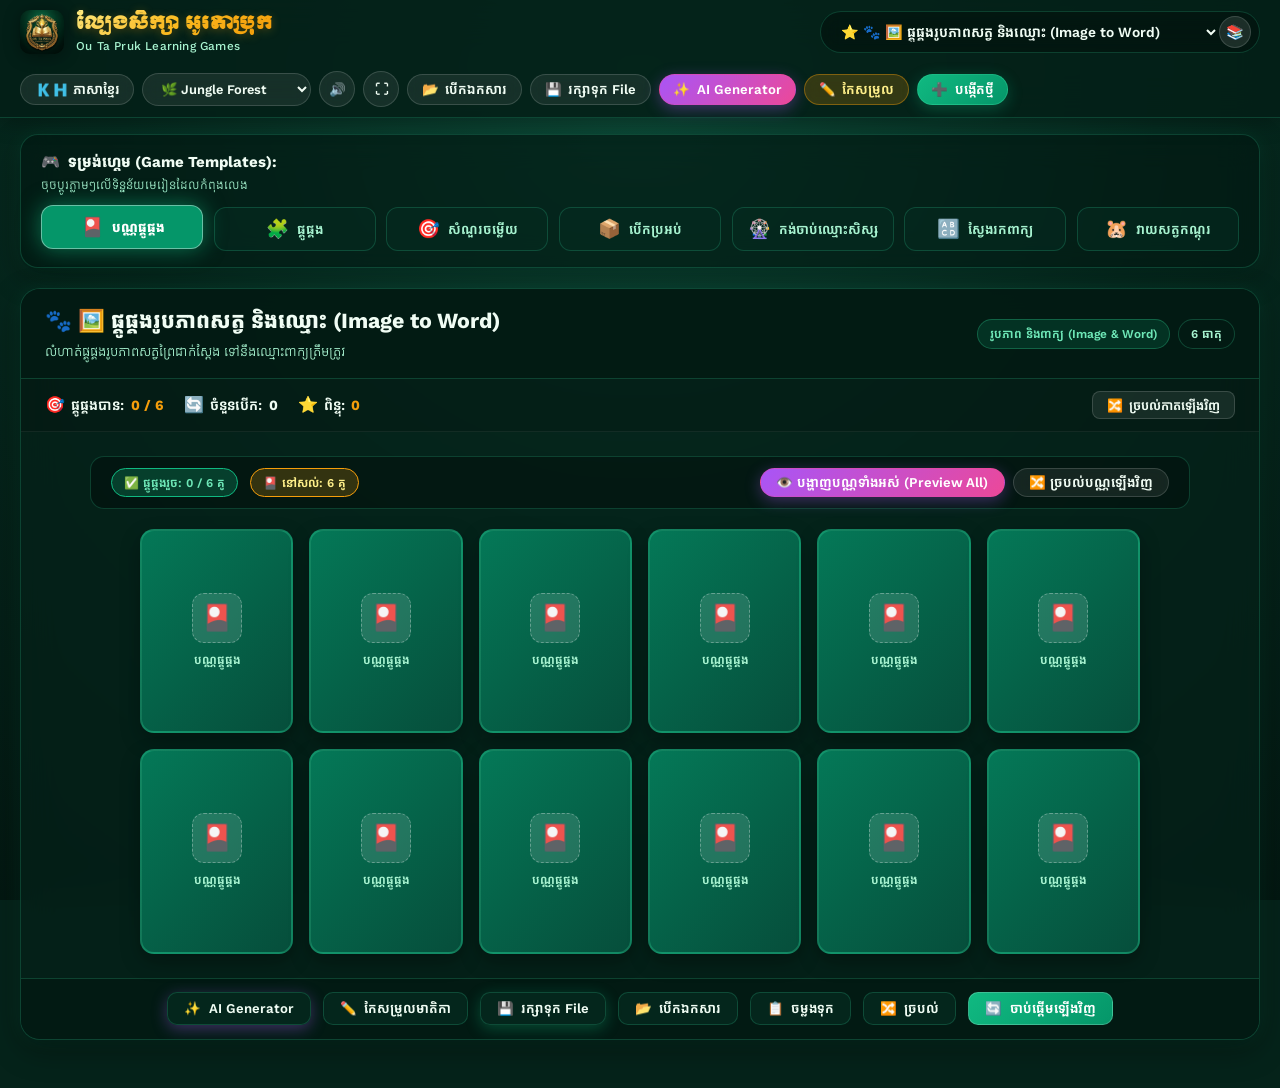
==== index.html @ 32906ecd "Add files via upload" ====
<!DOCTYPE html>
<html lang="km">
<head>
  <meta charset="UTF-8" />
  <meta name="viewport" content="width=device-width, initial-scale=1.0" />
  <meta name="description" content="ល្បែងសិក្សាអូរតាប្រុក (Ou Ta Pruk Educational Games) - កម្មវិធីល្បែងសិក្សាអន្តរកម្មតាមបែប Wordwall ទំនើប ជាមួយប្រព័ន្ធ AI បង្កើតសំណួរស្វ័យប្រវត្ត" />
  <meta name="keywords" content="Wordwall, Khmer educational games, ល្បែងសិក្សា, អូរតាប្រុក, AI Quiz, Matching Pairs, Word Search, Flashcards" />
  <meta name="author" content="Ou Ta Pruk Education" />
  <title>ល្បែងសិក្សាអូរតាប្រុក | Ou Ta Pruk Learning Games</title>

  <!-- Favicon & Brand Icon -->
  <link rel="icon" type="image/png" href="Logo 2.png" />

  <!-- Google Fonts: Kantumruy Pro, Moul, Plus Jakarta Sans -->
  <link rel="preconnect" href="https://fonts.googleapis.com" />
  <link rel="preconnect" href="https://fonts.gstatic.com" crossorigin />
  <link href="https://fonts.googleapis.com/css2?family=Kantumruy+Pro:ital,wght@0,300;0,400;0,500;0,600;0,700;1,400&family=Moul&family=Plus+Jakarta+Sans:ital,wght@0,400;0,500;0,600;0,700;0,800;1,400&display=swap" rel="stylesheet" />

  <!-- PDF.js CDN for client-side PDF document text & OCR rendering -->
  <script src="https://cdnjs.cloudflare.com/ajax/libs/pdf.js/3.11.174/pdf.min.js"></script>
  <script>
    if (window.pdfjsLib) {
      window.pdfjsLib.GlobalWorkerOptions.workerSrc = 'https://cdnjs.cloudflare.com/ajax/libs/pdf.js/3.11.174/pdf.worker.min.js';
    }
  </script>

  <!-- SheetJS (xlsx) CDN for Excel student roster import -->
  <script src="https://cdnjs.cloudflare.com/ajax/libs/xlsx/0.18.5/xlsx.full.min.js"></script>

  <!-- Core Stylesheets (Compatible with both root and /css folder) -->
  <link rel="stylesheet" href="bundle.css" />
  <link rel="stylesheet" href="themes.css" />
  <link rel="stylesheet" href="main.css" />
  <link rel="stylesheet" href="games.css" />
  <link rel="stylesheet" href="css/themes.css" />
  <link rel="stylesheet" href="css/main.css" />
  <link rel="stylesheet" href="css/games.css" />
</head>
<body data-theme="jungle">

  <!-- Fullscreen Particle Confetti Canvas -->
  <canvas id="confetti-canvas"></canvas>

  <div id="app-root">
    <!-- Top Sticky Navbar -->
    <header class="navbar">
      <div class="navbar-container">
        <!-- Brand Left -->
        <div class="navbar-brand" id="nav-brand-logo">
          <img src="Logo 2.png" alt="Ou Ta Pruk Logo" class="brand-logo" style="width: 44px; height: 44px; object-fit: cover; border-radius: 10px; flex-shrink: 0;" />
          <div class="brand-info">
            <h1 class="brand-title" data-i18n="brandTitle">ល្បែងសិក្សា អូរតាប្រុក</h1>
            <span class="brand-subtitle" data-i18n="brandSubtitle">Ou Ta Pruk Learning Games</span>
          </div>
        </div>

        <!-- Center: Activity Quick Dropdown -->
        <div class="navbar-center">
          <div class="activity-dropdown-wrap">
            <select id="activity-select" class="activity-select" title="Select Lesson"></select>
            <button id="btn-open-activity-manager" class="btn-open-manager" title="គ្រប់គ្រងមេរៀន (Activity Library)">📚</button>
          </div>
        </div>

        <!-- Right: Utility Controls & Actions -->
        <div class="navbar-controls">
          <!-- Language Toggle Button -->
          <button id="btn-toggle-lang" class="nav-btn">🇰🇭 ភាសាខ្មែរ</button>

          <!-- Theme Selector -->
          <select id="theme-select" class="theme-select">
            <option value="jungle">🌿 Jungle Forest</option>
            <option value="classic">🎨 Classic Colorful</option>
            <option value="cosmic">🌌 Cosmic Space</option>
            <option value="neon">⚡ Arcade Neon</option>
          </select>

          <!-- Sound & Fullscreen Buttons -->
          <button id="btn-toggle-sound" class="nav-btn nav-btn-icon" title="Sound Toggle">🔊</button>
          <button id="btn-toggle-fullscreen" class="nav-btn nav-btn-icon" title="Fullscreen">⛶</button>

          <!-- Primary CTA Buttons -->
          <input type="file" id="nav-file-import-json" accept=".json" style="display: none;" />
          <button id="btn-nav-import-file" class="nav-btn" title="បើកឯកសារមេរៀនពីកុំព្យូទ័រ">
            <span>📂</span> <span data-i18n="btnImportFile">បើកឯកសារ</span>
          </button>
          <button id="btn-nav-export-file" class="nav-btn" title="ទាញយកមេរៀននេះទុកក្នុងកុំព្យូទ័រ">
            <span>💾</span> <span data-i18n="btnSaveToPc">រក្សាទុក File</span>
          </button>
          <button id="btn-nav-ai-gen" class="nav-btn btn-ai">
            <span>✨</span> <span data-i18n="aiGenerator">AI Generator</span>
          </button>
          <button id="btn-nav-edit-act" class="nav-btn btn-edit">
            <span>✏️</span> <span data-i18n="editContent">កែសម្រួល</span>
          </button>
          <button id="btn-nav-create-act" class="nav-btn btn-create">
            <span>➕</span> <span data-i18n="createNew">បង្កើតថ្មី</span>
          </button>
        </div>
      </div>
    </header>

    <!-- Main Content Area -->
    <main class="main-content">
      <!-- 1. Game Templates Bar (Wordwall Switcher) -->
      <section class="template-bar-section">
        <div class="template-bar-header">
          <div class="template-bar-title">
            <span>🎮</span>
            <span data-i18n="templateBarTitle">ទម្រង់ហ្គេម (Game Templates):</span>
          </div>
          <div class="template-bar-subtitle" data-i18n="templateBarSubtitle">
            ចុចប្តូរភ្លាមៗលើទិន្នន័យមេរៀនដែលកំពុងលេង
          </div>
        </div>

        <div class="template-switcher-grid">
          <!-- 1. Matching Pairs -->
          <button class="template-card-btn active" data-template="pairs">
            <span class="template-icon">🎴</span>
            <div>
              <div data-i18n="tmplPairs">បណ្ណផ្គូផ្គង</div>
            </div>
          </button>

          <!-- 2. Match Up -->
          <button class="template-card-btn" data-template="match">
            <span class="template-icon">🧩</span>
            <div>
              <div data-i18n="tmplMatch">ផ្គូផ្គង</div>
            </div>
          </button>

          <!-- 3. Quiz Gameshow -->
          <button class="template-card-btn" data-template="quiz">
            <span class="template-icon">🎯</span>
            <div>
              <div data-i18n="tmplQuiz">សំណួរចម្លើយ</div>
            </div>
          </button>

          <!-- 4. Open The Box -->
          <button class="template-card-btn" data-template="box">
            <span class="template-icon">📦</span>
            <div>
              <div data-i18n="tmplBox">បើកប្រអប់</div>
            </div>
          </button>

          <!-- 5. Random Wheel -->
          <button class="template-card-btn" data-template="wheel">
            <span class="template-icon">🎡</span>
            <div>
              <div data-i18n="tmplWheel">កង់វិលសំណាង</div>
            </div>
          </button>

          <!-- 6. Word Search -->
          <button class="template-card-btn" data-template="wordsearch">
            <span class="template-icon">🔠</span>
            <div>
              <div data-i18n="tmplWordSearch">ស្វែងរកពាក្យ</div>
            </div>
          </button>

          <!-- 7. Whack-a-Mole -->
          <button class="template-card-btn" data-template="whack">
            <span class="template-icon">🐹</span>
            <div>
              <div data-i18n="tmplWhack">វាយសត្វកណ្តុរ</div>
            </div>
          </button>
        </div>
      </section>

      <!-- 2. Game Arena Container -->
      <section class="game-arena-wrapper">
        <!-- Arena Header (Title, Category, Item count) -->
        <div class="arena-header">
          <div class="arena-title-group">
            <div class="arena-activity-title" id="arena-act-title">
              🐯 🦊 សត្វព្រៃ និងលក្ខណៈសម្គាល់
            </div>
            <div class="arena-activity-desc" id="arena-act-desc">
              ស្វែងយល់ពីសត្វព្រៃ សំឡេង និងចំណុចសម្គាល់របស់ពួកវា
            </div>
          </div>
          <div class="arena-badges">
            <span class="arena-badge category" id="arena-cat-badge">វិទ្យាសាស្ត្រ និងធម្មជាតិ</span>
            <span class="arena-badge" id="arena-items-badge">8 ធាតុ</span>
          </div>
        </div>

        <!-- In-Game HUD (Stats & Live Counters) -->
        <div class="arena-hud">
          <div class="hud-stats-group">
            <div class="hud-stat-item">
              <span class="stat-icon">🎯</span>
              <span data-i18n="matchedPairs">ផ្គូផ្គងបាន:</span>
              <span class="hud-stat-value hud-stat-highlight" id="hud-stat-matched">0 / 8 គូ</span>
            </div>
            <div class="hud-stat-item">
              <span class="stat-icon">🔄</span>
              <span data-i18n="movesCount">ចំនួនបើក:</span>
              <span class="hud-stat-value" id="hud-stat-moves">0 ដង</span>
            </div>
            <div class="hud-stat-item">
              <span class="stat-icon">⭐</span>
              <span data-i18n="scoreCount">ពិន្ទុ:</span>
              <span class="hud-stat-value hud-stat-highlight" id="hud-stat-score">0</span>
            </div>
          </div>

          <div>
            <button class="btn-hud-action" id="btn-hud-reshuffle">
              <span>🔀</span> <span data-i18n="reshuffle">ច្របល់កាតឡើងវិញ</span>
            </button>
          </div>
        </div>

        <!-- Interactive Game Stage (Viewports mount dynamically) -->
        <div class="arena-stage" id="arena-stage-container">
          <!-- Game Engine Viewport Mounted Here -->
        </div>

        <!-- In-Game Action Bar (Bottom Toolbar) -->
        <div class="in-game-toolbar">
          <button class="toolbar-btn btn-ai" id="tb-btn-ai">
            <span>✨</span> <span data-i18n="tbAiGen">AI Generator</span>
          </button>
          <button class="toolbar-btn" id="tb-btn-edit">
            <span>✏️</span> <span data-i18n="tbEdit">កែសម្រួលមាតិកា</span>
          </button>
          <button class="toolbar-btn btn-create" id="tb-btn-export-file">
            <span>💾</span> <span data-i18n="btnSaveToPc">ទាញយកឯកសារ (Save File)</span>
          </button>
          <button class="toolbar-btn" id="tb-btn-import-file">
            <span>📂</span> <span data-i18n="btnImportFile">បើកឯកសារ (Open File)</span>
          </button>
          <button class="toolbar-btn" id="tb-btn-duplicate">
            <span>📋</span> <span data-i18n="tbDuplicate">ចម្លងទុក</span>
          </button>
          <button class="toolbar-btn btn-danger" id="tb-btn-delete" style="display: none;">
            <span>🗑️</span> <span data-i18n="tbDelete">លុបល្បែង</span>
          </button>
          <button class="toolbar-btn" id="tb-btn-shuffle">
            <span>🔀</span> <span data-i18n="tbShuffle">ច្របល់</span>
          </button>
          <button class="toolbar-btn btn-primary" id="tb-btn-restart">
            <span>🔄</span> <span data-i18n="tbRestart">ចាប់ផ្តើមឡើងវិញ</span>
          </button>
        </div>
      </section>
    </main>
  </div>

  <!-- Main ES6 Module Entry Point -->
  <script type="module" src="js/app.js?v=1400"></script>
</body>
</html>
---- bundle.css ----
/* --- themes.css --- */
/* ==========================================================================
   Theme Definitions & Color Palettes for Ou Ta Pruk Educational Games
   4 Themes: Jungle Forest, Classic Colorful, Cosmic Space, Arcade Neon
   ========================================================================== */

:root,
body[data-theme="jungle"] {
  --bg-gradient: radial-gradient(circle at 50% 10%, #0d4a38 0%, #062b20 50%, #031711 100%);
  --bg-color: #05231a;
  --panel-bg: rgba(6, 43, 32, 0.72);
  --panel-bg-hover: rgba(13, 74, 56, 0.85);
  --panel-border: rgba(52, 211, 153, 0.22);
  --panel-border-glow: rgba(52, 211, 153, 0.45);
  --panel-shadow: 0 10px 30px rgba(0, 0, 0, 0.35), 0 0 20px rgba(16, 185, 129, 0.12);
  
  --navbar-bg: rgba(4, 31, 23, 0.88);
  --navbar-border: rgba(52, 211, 153, 0.2);
  
  --template-bar-bg: rgba(3, 23, 17, 0.65);
  --template-btn-bg: rgba(6, 43, 32, 0.6);
  --template-btn-active: #059669;
  --template-btn-active-glow: 0 0 22px rgba(16, 185, 129, 0.55);
  
  --arena-bg: rgba(4, 33, 24, 0.75);
  --arena-border: rgba(52, 211, 153, 0.2);
  --arena-header-bg: rgba(3, 25, 18, 0.85);
  
  --card-bg: rgba(16, 61, 48, 0.8);
  --card-border: rgba(52, 211, 153, 0.3);
  --card-hover: rgba(22, 85, 67, 0.95);
  --card-back-bg: linear-gradient(135deg, #047857 0%, #064e3b 100%);
  --card-matched: #10b981;
  
  --accent-primary: #10b981;
  --accent-primary-hover: #059669;
  --accent-secondary: #f59e0b;
  --accent-secondary-hover: #d97706;
  --accent-purple: #8b5cf6;
  --accent-danger: #ef4444;
  --accent-danger-glow: 0 0 16px rgba(239, 68, 68, 0.6);
  --accent-cyan: #06b6d4;
  
  --text-main: #f0fdf4;
  --text-muted: #a7f3d0;
  --text-dim: #6ee7b7;
  --text-inverse: #022c22;
  
  --hud-badge-bg: rgba(3, 27, 20, 0.8);
  --hud-badge-border: rgba(52, 211, 153, 0.25);
  
  --theme-icon: '🌿';
}

body[data-theme="classic"] {
  --bg-gradient: radial-gradient(circle at 50% 10%, #1e1b4b 0%, #0f172a 50%, #020617 100%);
  --bg-color: #0b1120;
  --panel-bg: rgba(30, 41, 59, 0.72);
  --panel-bg-hover: rgba(51, 65, 85, 0.85);
  --panel-border: rgba(99, 102, 241, 0.25);
  --panel-border-glow: rgba(99, 102, 241, 0.5);
  --panel-shadow: 0 10px 30px rgba(0, 0, 0, 0.4), 0 0 20px rgba(99, 102, 241, 0.15);
  
  --navbar-bg: rgba(15, 23, 42, 0.88);
  --navbar-border: rgba(99, 102, 241, 0.22);
  
  --template-bar-bg: rgba(15, 23, 42, 0.65);
  --template-btn-bg: rgba(30, 41, 59, 0.6);
  --template-btn-active: #4f46e5;
  --template-btn-active-glow: 0 0 22px rgba(99, 102, 241, 0.55);
  
  --arena-bg: rgba(15, 23, 42, 0.75);
  --arena-border: rgba(99, 102, 241, 0.22);
  --arena-header-bg: rgba(15, 23, 42, 0.88);
  
  --card-bg: rgba(30, 41, 59, 0.8);
  --card-border: rgba(99, 102, 241, 0.35);
  --card-hover: rgba(51, 65, 85, 0.95);
  --card-back-bg: linear-gradient(135deg, #4338ca 0%, #312e81 100%);
  --card-matched: #38bdf8;
  
  --accent-primary: #6366f1;
  --accent-primary-hover: #4f46e5;
  --accent-secondary: #f59e0b;
  --accent-secondary-hover: #d97706;
  --accent-purple: #a855f7;
  --accent-danger: #ef4444;
  --accent-danger-glow: 0 0 16px rgba(239, 68, 68, 0.6);
  --accent-cyan: #38bdf8;
  
  --text-main: #f8fafc;
  --text-muted: #cbd5e1;
  --text-dim: #94a3b8;
  --text-inverse: #0f172a;
  
  --hud-badge-bg: rgba(15, 23, 42, 0.85);
  --hud-badge-border: rgba(99, 102, 241, 0.3);
  
  --theme-icon: '🎨';
}

body[data-theme="cosmic"] {
  --bg-gradient: radial-gradient(circle at 50% 10%, #2e1065 0%, #0f0728 50%, #030014 100%);
  --bg-color: #070216;
  --panel-bg: rgba(36, 17, 72, 0.72);
  --panel-bg-hover: rgba(59, 27, 116, 0.85);
  --panel-border: rgba(192, 132, 252, 0.25);
  --panel-border-glow: rgba(216, 70, 239, 0.5);
  --panel-shadow: 0 10px 30px rgba(0, 0, 0, 0.5), 0 0 24px rgba(216, 70, 239, 0.2);
  
  --navbar-bg: rgba(15, 7, 36, 0.88);
  --navbar-border: rgba(192, 132, 252, 0.22);
  
  --template-bar-bg: rgba(15, 7, 36, 0.65);
  --template-btn-bg: rgba(36, 17, 72, 0.6);
  --template-btn-active: #9333ea;
  --template-btn-active-glow: 0 0 22px rgba(168, 85, 247, 0.6);
  
  --arena-bg: rgba(18, 9, 44, 0.75);
  --arena-border: rgba(192, 132, 252, 0.22);
  --arena-header-bg: rgba(15, 7, 36, 0.88);
  
  --card-bg: rgba(43, 19, 86, 0.8);
  --card-border: rgba(192, 132, 252, 0.35);
  --card-hover: rgba(69, 31, 138, 0.95);
  --card-back-bg: linear-gradient(135deg, #7c3aed 0%, #4c1d95 100%);
  --card-matched: #d946ef;
  
  --accent-primary: #a855f7;
  --accent-primary-hover: #9333ea;
  --accent-secondary: #f43f5e;
  --accent-secondary-hover: #e11d48;
  --accent-purple: #c084fc;
  --accent-danger: #f43f5e;
  --accent-danger-glow: 0 0 16px rgba(244, 63, 94, 0.6);
  --accent-cyan: #38bdf8;
  
  --text-main: #faf5ff;
  --text-muted: #e9d5ff;
  --text-dim: #c084fc;
  --text-inverse: #190638;
  
  --hud-badge-bg: rgba(15, 7, 36, 0.85);
  --hud-badge-border: rgba(192, 132, 252, 0.3);
  
  --theme-icon: '🌌';
}

body[data-theme="neon"] {
  --bg-gradient: radial-gradient(circle at 50% 10%, #180828 0%, #0a0414 50%, #030008 100%);
  --bg-color: #08080f;
  --panel-bg: rgba(20, 15, 35, 0.8);
  --panel-bg-hover: rgba(32, 24, 55, 0.9);
  --panel-border: rgba(244, 63, 94, 0.35);
  --panel-border-glow: rgba(6, 182, 212, 0.6);
  --panel-shadow: 0 10px 30px rgba(0, 0, 0, 0.6), 0 0 25px rgba(244, 63, 94, 0.25);
  
  --navbar-bg: rgba(10, 8, 20, 0.92);
  --navbar-border: rgba(6, 182, 212, 0.35);
  
  --template-bar-bg: rgba(10, 8, 20, 0.7);
  --template-btn-bg: rgba(20, 15, 35, 0.7);
  --template-btn-active: #06b6d4;
  --template-btn-active-glow: 0 0 22px rgba(6, 182, 212, 0.7);
  
  --arena-bg: rgba(12, 9, 25, 0.8);
  --arena-border: rgba(244, 63, 94, 0.3);
  --arena-header-bg: rgba(10, 8, 20, 0.92);
  
  --card-bg: rgba(25, 18, 45, 0.85);
  --card-border: rgba(6, 182, 212, 0.4);
  --card-hover: rgba(40, 30, 70, 0.95);
  --card-back-bg: linear-gradient(135deg, #0891b2 0%, #4f46e5 100%);
  --card-matched: #f43f5e;
  
  --accent-primary: #06b6d4;
  --accent-primary-hover: #0891b2;
  --accent-secondary: #f43f5e;
  --accent-secondary-hover: #e11d48;
  --accent-purple: #a855f7;
  --accent-danger: #f43f5e;
  --accent-danger-glow: 0 0 18px rgba(244, 63, 94, 0.8);
  --accent-cyan: #06b6d4;
  
  --text-main: #ffffff;
  --text-muted: #a5f3fc;
  --text-dim: #67e8f9;
  --text-inverse: #08080f;
  
  --hud-badge-bg: rgba(10, 8, 20, 0.9);
  --hud-badge-border: rgba(6, 182, 212, 0.4);
  
  --theme-icon: '⚡';
}


/* --- main.css --- */
/* ==========================================================================
   Main Stylesheet - Ou Ta Pruk Educational Games (ល្បែងសិក្សាអូរតាប្រុក)
   Modern Glassmorphism Design System, Typography, Layout, Modals & Components
   ========================================================================== */

@import url('https://fonts.googleapis.com/css2?family=Kantumruy+Pro:ital,wght@0,300;0,400;0,500;0,600;0,700;1,400&family=Moul&family=Plus+Jakarta+Sans:ital,wght@0,400;0,500;0,600;0,700;0,800;1,400&display=swap');

/* --- Base & Reset --- */
*, *::before, *::after {
  box-sizing: border-box;
  margin: 0;
  padding: 0;
}

html {
  font-size: 16px;
  scroll-behavior: smooth;
  height: 100%;
}

body {
  min-height: 100vh;
  font-family: 'Kantumruy Pro', 'Plus Jakarta Sans', -apple-system, BlinkMacSystemFont, 'Segoe UI', Roboto, sans-serif;
  background: var(--bg-gradient);
  background-color: var(--bg-color);
  background-attachment: fixed;
  color: var(--text-main);
  line-height: 1.5;
  overflow-x: hidden;
  display: flex;
  flex-direction: column;
  transition: background 0.4s ease, color 0.3s ease;
}

/* --- Scrollbar Customization --- */
::-webkit-scrollbar {
  width: 8px;
  height: 8px;
}
::-webkit-scrollbar-track {
  background: rgba(0, 0, 0, 0.2);
}
::-webkit-scrollbar-thumb {
  background: rgba(255, 255, 255, 0.25);
  border-radius: 4px;
}
::-webkit-scrollbar-thumb:hover {
  background: rgba(255, 255, 255, 0.4);
}

/* --- App Container Layout --- */
#app-root {
  display: flex;
  flex-direction: column;
  min-height: 100vh;
  width: 100%;
}

.main-content {
  flex: 1;
  max-width: 1440px;
  width: 100%;
  margin: 0 auto;
  padding: 1rem 1.25rem 3rem 1.25rem;
  display: flex;
  flex-direction: column;
  gap: 1.25rem;
}

/* --- Top Navbar --- */
.navbar {
  position: sticky;
  top: 0;
  z-index: 100;
  backdrop-filter: blur(20px);
  -webkit-backdrop-filter: blur(20px);
  background: var(--navbar-bg);
  border-bottom: 1px solid var(--navbar-border);
  box-shadow: 0 4px 20px rgba(0, 0, 0, 0.3);
  padding: 0.6rem 1.25rem;
  transition: background 0.3s ease, border-color 0.3s ease;
}

.navbar-container {
  max-width: 1440px;
  margin: 0 auto;
  display: flex;
  align-items: center;
  justify-content: space-between;
  gap: 1rem;
  flex-wrap: wrap;
}

/* Brand Section */
.navbar-brand {
  display: flex;
  align-items: center;
  gap: 0.75rem;
  text-decoration: none;
  color: var(--text-main);
  cursor: pointer;
  user-select: none;
}

.brand-logo {
  width: 44px;
  height: 44px;
  object-fit: contain;
  filter: drop-shadow(0 2px 8px rgba(0, 0, 0, 0.4));
  transition: transform 0.3s ease;
}

.navbar-brand:hover .brand-logo {
  transform: scale(1.06) rotate(-3deg);
}

.brand-info {
  display: flex;
  flex-direction: column;
}

.brand-title {
  font-family: 'Moul', 'Kantumruy Pro', cursive;
  font-size: 1.15rem;
  font-weight: 700;
  letter-spacing: 0.5px;
  background: linear-gradient(135deg, #fef08a 0%, #fbbf24 50%, #f59e0b 100%);
  -webkit-background-clip: text;
  -webkit-text-fill-color: transparent;
  text-shadow: 0 2px 10px rgba(245, 158, 11, 0.3);
}

.brand-subtitle {
  font-size: 0.75rem;
  color: var(--text-muted);
  font-weight: 500;
  letter-spacing: 0.2px;
}

/* Navbar Center / Activity Quick Selector */
.navbar-center {
  display: flex;
  align-items: center;
  gap: 0.5rem;
  flex: 1;
  max-width: 440px;
  min-width: 260px;
}

.activity-dropdown-wrap {
  display: flex;
  align-items: center;
  flex: 1;
  background: rgba(0, 0, 0, 0.25);
  border: 1px solid var(--panel-border);
  border-radius: 9999px;
  padding: 0.25rem 0.5rem;
  backdrop-filter: blur(10px);
  transition: border-color 0.2s, box-shadow 0.2s;
}

.activity-dropdown-wrap:focus-within {
  border-color: var(--accent-primary);
  box-shadow: 0 0 12px var(--panel-border-glow);
}

.activity-select {
  flex: 1;
  background: transparent;
  border: none;
  outline: none;
  color: var(--text-main);
  font-family: inherit;
  font-size: 0.88rem;
  font-weight: 600;
  padding: 0.3rem 0.5rem;
  cursor: pointer;
}

.activity-select option {
  background: var(--bg-color);
  color: var(--text-main);
  padding: 8px;
}

.btn-open-manager {
  background: rgba(255, 255, 255, 0.1);
  border: 1px solid rgba(255, 255, 255, 0.15);
  color: var(--text-main);
  border-radius: 50%;
  width: 32px;
  height: 32px;
  display: flex;
  align-items: center;
  justify-content: center;
  cursor: pointer;
  transition: all 0.2s ease;
  font-size: 0.9rem;
}

.btn-open-manager:hover {
  background: var(--accent-primary);
  transform: scale(1.08);
}

/* Navbar Controls (Right) */
.navbar-controls {
  display: flex;
  align-items: center;
  gap: 0.5rem;
  flex-wrap: wrap;
}

.nav-btn {
  display: inline-flex;
  align-items: center;
  gap: 0.4rem;
  padding: 0.45rem 0.85rem;
  font-family: inherit;
  font-size: 0.84rem;
  font-weight: 600;
  border-radius: 9999px;
  border: 1px solid rgba(255, 255, 255, 0.15);
  background: rgba(255, 255, 255, 0.08);
  color: var(--text-main);
  cursor: pointer;
  backdrop-filter: blur(8px);
  transition: all 0.2s cubic-bezier(0.4, 0, 0.2, 1);
  user-select: none;
}

.nav-btn:hover {
  background: rgba(255, 255, 255, 0.18);
  border-color: rgba(255, 255, 255, 0.3);
  transform: translateY(-1px);
}

.nav-btn:active {
  transform: translateY(0);
}

.nav-btn-icon {
  width: 36px;
  height: 36px;
  padding: 0;
  justify-content: center;
  border-radius: 50%;
}

.theme-select {
  background: rgba(255, 255, 255, 0.08);
  border: 1px solid rgba(255, 255, 255, 0.15);
  color: var(--text-main);
  font-family: inherit;
  font-size: 0.82rem;
  font-weight: 600;
  padding: 0.45rem 0.85rem;
  border-radius: 9999px;
  cursor: pointer;
  outline: none;
  backdrop-filter: blur(8px);
  transition: all 0.2s;
}

.theme-select option {
  background: var(--bg-color);
  color: var(--text-main);
}

/* Special CTA Buttons */
.btn-ai {
  background: linear-gradient(135deg, #a855f7 0%, #ec4899 100%);
  border: 1px solid rgba(236, 72, 153, 0.4);
  color: #ffffff;
  box-shadow: 0 4px 15px rgba(168, 85, 247, 0.35);
}

.btn-ai:hover {
  background: linear-gradient(135deg, #9333ea 0%, #db2777 100%);
  box-shadow: 0 6px 20px rgba(168, 85, 247, 0.55);
  transform: translateY(-2px);
}

.btn-edit {
  background: rgba(245, 158, 11, 0.2);
  border: 1px solid rgba(245, 158, 11, 0.4);
  color: #fef08a;
}

.btn-edit:hover {
  background: rgba(245, 158, 11, 0.35);
  border-color: #f59e0b;
}

.btn-create {
  background: linear-gradient(135deg, var(--accent-primary) 0%, #059669 100%);
  border: 1px solid rgba(52, 211, 153, 0.4);
  color: #ffffff;
  box-shadow: 0 4px 15px rgba(16, 185, 129, 0.3);
}

.btn-create:hover {
  background: linear-gradient(135deg, #059669 0%, #047857 100%);
  box-shadow: 0 6px 20px rgba(16, 185, 129, 0.5);
  transform: translateY(-2px);
}

/* --- Game Templates Bar --- */
.template-bar-section {
  background: var(--template-bar-bg);
  border: 1px solid var(--panel-border);
  border-radius: 18px;
  padding: 1rem 1.25rem;
  backdrop-filter: blur(16px);
  -webkit-backdrop-filter: blur(16px);
  box-shadow: var(--panel-shadow);
}

.template-bar-header {
  margin-bottom: 0.75rem;
}

.template-bar-title {
  font-size: 0.95rem;
  font-weight: 700;
  color: var(--text-main);
  display: flex;
  align-items: center;
  gap: 0.5rem;
}

.template-bar-subtitle {
  font-size: 0.78rem;
  color: var(--text-muted);
  margin-top: 0.15rem;
}

.template-switcher-grid {
  display: grid;
  grid-template-columns: repeat(auto-fit, minmax(130px, 1fr));
  gap: 0.65rem;
}

.template-card-btn {
  display: flex;
  align-items: center;
  justify-content: center;
  gap: 0.5rem;
  padding: 0.65rem 0.85rem;
  background: var(--template-btn-bg);
  border: 1px solid var(--panel-border);
  border-radius: 12px;
  color: var(--text-muted);
  font-family: inherit;
  font-size: 0.84rem;
  font-weight: 600;
  cursor: pointer;
  transition: all 0.25s cubic-bezier(0.4, 0, 0.2, 1);
  text-align: center;
  user-select: none;
}

.template-card-btn .template-icon {
  font-size: 1.15rem;
  display: inline-flex;
}

.template-card-btn:hover {
  background: var(--panel-bg-hover);
  color: var(--text-main);
  border-color: var(--panel-border-glow);
  transform: translateY(-2px);
}

.template-card-btn.active {
  background: var(--template-btn-active);
  color: #ffffff;
  border-color: rgba(255, 255, 255, 0.4);
  box-shadow: var(--template-btn-active-glow);
  transform: translateY(-2px);
  font-weight: 700;
}

/* --- Game Arena Container --- */
.game-arena-wrapper {
  background: var(--arena-bg);
  border: 1px solid var(--arena-border);
  border-radius: 20px;
  backdrop-filter: blur(18px);
  -webkit-backdrop-filter: blur(18px);
  box-shadow: var(--panel-shadow);
  overflow: hidden;
  display: flex;
  flex-direction: column;
  position: relative;
  min-height: 540px;
}

/* Arena Header */
.arena-header {
  background: var(--arena-header-bg);
  border-bottom: 1px solid var(--panel-border);
  padding: 1rem 1.5rem;
  display: flex;
  align-items: center;
  justify-content: space-between;
  gap: 1rem;
  flex-wrap: wrap;
}

.arena-title-group {
  display: flex;
  flex-direction: column;
  gap: 0.25rem;
}

.arena-activity-title {
  font-size: 1.35rem;
  font-weight: 700;
  color: var(--text-main);
  display: flex;
  align-items: center;
  gap: 0.5rem;
}

.arena-activity-desc {
  font-size: 0.84rem;
  color: var(--text-muted);
}

.arena-badges {
  display: flex;
  align-items: center;
  gap: 0.5rem;
  flex-wrap: wrap;
}

.arena-badge {
  display: inline-flex;
  align-items: center;
  gap: 0.35rem;
  padding: 0.3rem 0.75rem;
  border-radius: 9999px;
  font-size: 0.75rem;
  font-weight: 600;
  background: var(--hud-badge-bg);
  border: 1px solid var(--hud-badge-border);
  color: var(--text-muted);
}

.arena-badge.category {
  background: rgba(16, 185, 129, 0.15);
  border-color: rgba(52, 211, 153, 0.3);
  color: var(--text-dim);
}

/* In-Game HUD */
.arena-hud {
  padding: 0.75rem 1.5rem;
  background: rgba(0, 0, 0, 0.15);
  border-bottom: 1px solid rgba(255, 255, 255, 0.06);
  display: flex;
  align-items: center;
  justify-content: space-between;
  gap: 1rem;
  flex-wrap: wrap;
}

.hud-stats-group {
  display: flex;
  align-items: center;
  gap: 1.25rem;
  flex-wrap: wrap;
}

.hud-stat-item {
  display: flex;
  align-items: center;
  gap: 0.4rem;
  font-size: 0.88rem;
  font-weight: 600;
  color: var(--text-main);
}

.hud-stat-item .stat-icon {
  font-size: 1rem;
}

.hud-stat-value {
  color: var(--text-main);
  font-weight: 700;
}

.hud-stat-highlight {
  color: var(--accent-secondary);
}

.btn-hud-action {
  padding: 0.35rem 0.85rem;
  border-radius: 8px;
  background: rgba(255, 255, 255, 0.08);
  border: 1px solid rgba(255, 255, 255, 0.15);
  color: var(--text-main);
  font-family: inherit;
  font-size: 0.8rem;
  font-weight: 600;
  cursor: pointer;
  display: inline-flex;
  align-items: center;
  gap: 0.4rem;
  transition: all 0.2s;
}

.btn-hud-action:hover {
  background: rgba(255, 255, 255, 0.18);
  transform: translateY(-1px);
}

/* Arena Stage (Game Display Viewport) */
.arena-stage {
  flex: 1;
  padding: 1.5rem;
  display: flex;
  align-items: center;
  justify-content: center;
  position: relative;
  min-height: 420px;
}

/* In-Game Action Bar (Bottom Toolbar) */
.in-game-toolbar {
  background: var(--arena-header-bg);
  border-top: 1px solid var(--panel-border);
  padding: 0.85rem 1.5rem;
  display: flex;
  align-items: center;
  justify-content: center;
  gap: 0.75rem;
  flex-wrap: wrap;
}

.toolbar-btn {
  display: inline-flex;
  align-items: center;
  gap: 0.45rem;
  padding: 0.5rem 1rem;
  border-radius: 10px;
  font-family: inherit;
  font-size: 0.84rem;
  font-weight: 600;
  border: 1px solid var(--panel-border);
  background: var(--panel-bg);
  color: var(--text-main);
  cursor: pointer;
  transition: all 0.2s cubic-bezier(0.4, 0, 0.2, 1);
  user-select: none;
}

.toolbar-btn:hover {
  background: var(--panel-bg-hover);
  border-color: var(--panel-border-glow);
  transform: translateY(-2px);
  box-shadow: 0 4px 12px rgba(0, 0, 0, 0.25);
}

.toolbar-btn.btn-danger {
  color: #fca5a5;
  border-color: rgba(239, 68, 68, 0.35);
  background: rgba(239, 68, 68, 0.12);
}

.toolbar-btn.btn-danger:hover {
  background: rgba(239, 68, 68, 0.25);
  border-color: var(--accent-danger);
  box-shadow: var(--accent-danger-glow);
  color: #ffffff;
}

.toolbar-btn.btn-primary {
  background: linear-gradient(135deg, var(--accent-primary) 0%, #059669 100%);
  color: #ffffff;
  border-color: rgba(255, 255, 255, 0.2);
}

/* --- Modals System --- */
.modal-overlay {
  position: fixed;
  inset: 0;
  z-index: 1000;
  background: rgba(0, 0, 0, 0.75);
  backdrop-filter: blur(12px);
  -webkit-backdrop-filter: blur(12px);
  display: flex;
  align-items: center;
  justify-content: center;
  padding: 1.5rem;
  opacity: 0;
  pointer-events: none;
  transition: opacity 0.3s cubic-bezier(0.4, 0, 0.2, 1);
}

.modal-overlay.active {
  opacity: 1;
  pointer-events: auto;
}

.modal-window {
  background: var(--panel-bg);
  border: 1px solid var(--panel-border-glow);
  border-radius: 20px;
  box-shadow: 0 20px 50px rgba(0, 0, 0, 0.6), var(--panel-shadow);
  max-width: 900px;
  width: 100%;
  max-height: 90vh;
  display: flex;
  flex-direction: column;
  overflow: hidden;
  transform: scale(0.95) translateY(20px);
  transition: transform 0.3s cubic-bezier(0.34, 1.56, 0.64, 1);
}

.modal-overlay.active .modal-window {
  transform: scale(1) translateY(0);
}

.modal-header {
  padding: 1.25rem 1.5rem;
  border-bottom: 1px solid var(--panel-border);
  display: flex;
  align-items: center;
  justify-content: space-between;
  background: rgba(0, 0, 0, 0.2);
}

.modal-title-wrap {
  display: flex;
  align-items: center;
  gap: 0.6rem;
}

.modal-title {
  font-size: 1.2rem;
  font-weight: 700;
  color: var(--text-main);
}

.modal-close-btn {
  background: rgba(255, 255, 255, 0.1);
  border: 1px solid rgba(255, 255, 255, 0.2);
  color: var(--text-main);
  width: 34px;
  height: 34px;
  border-radius: 50%;
  display: flex;
  align-items: center;
  justify-content: center;
  cursor: pointer;
  font-size: 1.1rem;
  transition: all 0.2s;
}

.modal-close-btn:hover {
  background: var(--accent-danger);
  transform: rotate(90deg) scale(1.1);
}

.modal-body {
  padding: 1.5rem;
  overflow-y: auto;
  flex: 1;
  display: flex;
  flex-direction: column;
  gap: 1.25rem;
}

.modal-footer {
  padding: 1rem 1.5rem;
  border-top: 1px solid var(--panel-border);
  background: rgba(0, 0, 0, 0.2);
  display: flex;
  align-items: center;
  justify-content: flex-end;
  gap: 0.75rem;
}

/* Form Controls & Inputs */
.form-group {
  display: flex;
  flex-direction: column;
  gap: 0.4rem;
}

.form-label {
  font-size: 0.84rem;
  font-weight: 600;
  color: var(--text-muted);
}

.form-input,
.form-textarea,
.form-select {
  background: rgba(0, 0, 0, 0.3);
  border: 1px solid var(--panel-border);
  border-radius: 10px;
  padding: 0.6rem 0.85rem;
  color: var(--text-main);
  font-family: inherit;
  font-size: 0.9rem;
  outline: none;
  transition: border-color 0.2s, box-shadow 0.2s;
}

.form-input:focus,
.form-textarea:focus,
.form-select:focus {
  border-color: var(--accent-primary);
  box-shadow: 0 0 12px var(--panel-border-glow);
}

.form-textarea {
  min-height: 80px;
  resize: vertical;
}

.form-row-2 {
  display: grid;
  grid-template-columns: 1fr 1fr;
  gap: 1rem;
}

.form-row-3 {
  display: grid;
  grid-template-columns: 1fr 1fr 1fr;
  gap: 1rem;
}

/* Modals Tabs */
.modal-tabs {
  display: flex;
  gap: 0.5rem;
  border-bottom: 1px solid var(--panel-border);
  padding-bottom: 0.5rem;
}

.modal-tab-btn {
  padding: 0.5rem 1rem;
  border-radius: 8px;
  background: transparent;
  border: 1px solid transparent;
  color: var(--text-muted);
  font-family: inherit;
  font-size: 0.88rem;
  font-weight: 600;
  cursor: pointer;
  transition: all 0.2s;
}

.modal-tab-btn:hover {
  color: var(--text-main);
  background: rgba(255, 255, 255, 0.05);
}

.modal-tab-btn.active {
  background: rgba(255, 255, 255, 0.12);
  border-color: var(--panel-border);
  color: var(--text-main);
}

/* Delete Row Danger Button */
.btn-delete-row {
  background: rgba(239, 68, 68, 0.15);
  border: 1px solid rgba(239, 68, 68, 0.35);
  color: #fca5a5;
  border-radius: 8px;
  width: 36px;
  height: 36px;
  display: flex;
  align-items: center;
  justify-content: center;
  cursor: pointer;
  transition: all 0.2s cubic-bezier(0.4, 0, 0.2, 1);
  font-size: 1rem;
}

.btn-delete-row:hover {
  background: #ef4444;
  color: #ffffff;
  border-color: #ef4444;
  box-shadow: 0 0 16px rgba(239, 68, 68, 0.7);
  transform: scale(1.08);
}

/* Particle Canvas Overlay */
#confetti-canvas {
  position: fixed;
  inset: 0;
  pointer-events: none;
  z-index: 2000;
}

/* Responsive Media Queries */
@media (max-width: 1024px) {
  .navbar-container {
    gap: 0.75rem;
  }
  .navbar-center {
    order: 3;
    max-width: 100%;
    width: 100%;
  }
  .template-switcher-grid {
    grid-template-columns: repeat(4, 1fr);
  }
}

/* Dual-Card Pair Editor Styles */
.pair-builder-row {
  background: rgba(0, 0, 0, 0.28);
  border: 1px solid var(--panel-border);
  border-radius: 14px;
  padding: 1.15rem;
  display: flex;
  flex-direction: column;
  gap: 0.85rem;
  transition: border-color 0.2s;
}

.pair-builder-row:hover {
  border-color: var(--panel-border-glow);
}

.pair-dual-grid {
  display: grid;
  grid-template-columns: 1fr auto 1fr auto;
  gap: 0.75rem;
  align-items: start;
}

.pair-card-box {
  background: rgba(255, 255, 255, 0.04);
  border: 1px dashed var(--panel-border);
  border-radius: 10px;
  padding: 0.75rem;
  display: flex;
  flex-direction: column;
  gap: 0.5rem;
}

.pair-card-box-header {
  font-size: 0.8rem;
  font-weight: 700;
  color: var(--text-muted);
  display: flex;
  align-items: center;
  justify-content: space-between;
}

.pair-link-symbol {
  display: flex;
  align-items: center;
  justify-content: center;
  height: 100%;
  font-size: 1.4rem;
  color: var(--accent-secondary);
  padding-top: 1.5rem;
}

.pair-img-preview-thumb {
  position: relative;
  width: 100%;
  height: 90px;
  border-radius: 8px;
  overflow: hidden;
  border: 1px solid var(--panel-border);
  background: rgba(0, 0, 0, 0.4);
  display: flex;
  align-items: center;
  justify-content: center;
}

.pair-img-preview-thumb img {
  width: 100%;
  height: 100%;
  object-fit: cover;
}

.btn-remove-thumb {
  position: absolute;
  top: 4px;
  right: 4px;
  background: rgba(239, 68, 68, 0.85);
  color: #fff;
  border: none;
  border-radius: 50%;
  width: 22px;
  height: 22px;
  display: flex;
  align-items: center;
  justify-content: center;
  font-size: 0.75rem;
  cursor: pointer;
  transition: transform 0.15s;
}

.btn-remove-thumb:hover {
  transform: scale(1.15);
}

.pair-card-actions {
  display: flex;
  align-items: center;
  gap: 0.4rem;
  flex-wrap: wrap;
}

/* Image Generator Modal */
.image-gen-preview-box {
  width: 100%;
  min-height: 240px;
  background: rgba(0, 0, 0, 0.4);
  border: 2px dashed var(--panel-border);
  border-radius: 12px;
  display: flex;
  flex-direction: column;
  align-items: center;
  justify-content: center;
  padding: 1rem;
  text-align: center;
}

.image-gen-preview-box img {
  max-width: 100%;
  max-height: 260px;
  object-fit: contain;
  border-radius: 10px;
  box-shadow: 0 8px 25px rgba(0, 0, 0, 0.5);
}

@media (max-width: 768px) {
  .pair-dual-grid {
    grid-template-columns: 1fr;
  }
  .pair-link-symbol {
    display: none;
  }
}



/* --- games.css --- */
/* ==========================================================================
   Games Stylesheet - Ou Ta Pruk Educational Games (ល្បែងសិក្សាអូរតាប្រុក)
   Specific styles for 7 interactive game engines, animations, and HUDs
   ========================================================================== */

/* ==========================================================================
   1. 🎴 Matching Pairs Engine (Memory Cards)
   ========================================================================== */
.pairs-grid-container {
  display: grid;
  grid-template-columns: repeat(auto-fit, minmax(130px, 1fr));
  gap: 1rem;
  width: 100%;
  max-width: 1000px;
  margin: 0 auto;
  perspective: 1200px;
}

.pair-card {
  aspect-ratio: 3 / 4;
  min-height: 140px;
  position: relative;
  transform-style: preserve-3d;
  transition: transform 0.5s cubic-bezier(0.4, 0, 0.2, 1), box-shadow 0.3s ease;
  cursor: pointer;
  border-radius: 14px;
  user-select: none;
}

.pair-card.flipped {
  transform: rotateY(180deg);
}

.pair-card.matched {
  transform: rotateY(180deg);
  cursor: default;
}

.pair-card-face {
  position: absolute;
  inset: 0;
  border-radius: 14px;
  backface-visibility: hidden;
  -webkit-backface-visibility: hidden;
  display: flex;
  flex-direction: column;
  align-items: center;
  justify-content: center;
  padding: 0.85rem;
  text-align: center;
  border: 2px solid var(--card-border);
  box-shadow: 0 8px 20px rgba(0, 0, 0, 0.3);
}

/* Card Back (Hidden State) */
.pair-card-back {
  background: var(--card-back-bg);
  color: var(--text-main);
}

.pair-card-back-pattern {
  width: 50px;
  height: 50px;
  border-radius: 12px;
  background: rgba(255, 255, 255, 0.12);
  display: flex;
  align-items: center;
  justify-content: center;
  font-size: 1.6rem;
  border: 1px dashed rgba(255, 255, 255, 0.3);
  margin-bottom: 0.5rem;
}

.pair-card-back-label {
  font-size: 0.75rem;
  font-weight: 600;
  color: var(--text-muted);
}

/* Card Front (Revealed State) */
.pair-card-front {
  background: var(--card-bg);
  transform: rotateY(180deg);
  border-color: var(--panel-border-glow);
}

.pair-card.matched .pair-card-front {
  border: 3px solid #10b981;
  background: linear-gradient(135deg, rgba(16, 185, 129, 0.2) 0%, rgba(6, 78, 59, 0.3) 100%), var(--card-bg);
  box-shadow: 0 0 20px rgba(16, 185, 129, 0.5);
}

.pair-card.matched .pair-card-front::after {
  content: '✅';
  position: absolute;
  top: 6px;
  right: 6px;
  background: #10b981;
  color: #ffffff;
  font-size: 0.75rem;
  border-radius: 50%;
  width: 22px;
  height: 22px;
  display: flex;
  align-items: center;
  justify-content: center;
  box-shadow: 0 2px 6px rgba(0,0,0,0.4);
}

.pair-card-emoji {
  font-size: 2.6rem;
  margin-bottom: 0.4rem;
}

.pair-card-img-wrap {
  width: 100%;
  height: 100%;
  max-height: 120px;
  display: flex;
  align-items: center;
  justify-content: center;
  border-radius: 10px;
  overflow: hidden;
  margin-bottom: 0.35rem;
}

.pair-card-img {
  width: 100%;
  height: 100%;
  max-height: 110px;
  object-fit: cover;
  border-radius: 8px;
  transition: transform 0.3s ease;
}

.pair-card:hover .pair-card-img {
  transform: scale(1.05);
}

.pair-card-text {
  font-size: 1rem;
  font-weight: 700;
  color: var(--text-main);
  word-break: break-word;
  line-height: 1.3;
}

.pair-card-text.large {
  font-size: 1.15rem;
}

/* ==========================================================================
   2. 🧩 Match Up Engine (Dual Column Drag/Click Match)
   ========================================================================== */
.matchup-container {
  display: grid;
  grid-template-columns: 1fr 1fr;
  gap: 2rem;
  width: 100%;
  max-width: 950px;
  margin: 0 auto;
}

.matchup-column {
  display: flex;
  flex-direction: column;
  gap: 0.85rem;
}

.matchup-column-title {
  font-size: 1rem;
  font-weight: 700;
  color: var(--text-muted);
  text-align: center;
  padding-bottom: 0.4rem;
  border-bottom: 1px dashed var(--panel-border);
}

.matchup-item {
  background: var(--card-bg);
  border: 2px solid var(--panel-border);
  border-radius: 12px;
  padding: 0.85rem 1.15rem;
  display: flex;
  align-items: center;
  justify-content: space-between;
  gap: 0.75rem;
  cursor: pointer;
  transition: all 0.2s cubic-bezier(0.4, 0, 0.2, 1);
  min-height: 60px;
  user-select: none;
}

.matchup-item:hover {
  background: var(--card-hover);
  border-color: var(--panel-border-glow);
  transform: translateY(-2px);
}

.matchup-item.selected {
  border-color: var(--accent-secondary);
  background: rgba(245, 158, 11, 0.2);
  box-shadow: 0 0 16px rgba(245, 158, 11, 0.5);
  transform: scale(1.02);
}

.matchup-item.matched {
  border-color: var(--accent-primary);
  background: rgba(16, 185, 129, 0.2);
  pointer-events: none;
  opacity: 0.85;
}

.matchup-item-text {
  font-size: 0.95rem;
  font-weight: 600;
  color: var(--text-main);
  flex: 1;
}

.matchup-item-icon {
  font-size: 1.3rem;
}

.matchup-item-badge {
  background: rgba(255, 255, 255, 0.1);
  padding: 0.2rem 0.5rem;
  border-radius: 6px;
  font-size: 0.75rem;
  font-weight: 700;
}

/* ==========================================================================
   3. 🎯 Quiz Gameshow Engine
   ========================================================================== */
.quiz-arena-container {
  width: 100%;
  max-width: 850px;
  margin: 0 auto;
  display: flex;
  flex-direction: column;
  gap: 1.25rem;
}

/* Top Lifelines & Multiplier Bar */
.quiz-top-bar {
  display: flex;
  align-items: center;
  justify-content: space-between;
  gap: 1rem;
  flex-wrap: wrap;
}

.quiz-lifelines-group {
  display: flex;
  align-items: center;
  gap: 0.5rem;
}

.quiz-lifeline-btn {
  background: rgba(255, 255, 255, 0.08);
  border: 1px solid var(--panel-border);
  color: var(--text-main);
  padding: 0.35rem 0.75rem;
  border-radius: 8px;
  font-family: inherit;
  font-size: 0.8rem;
  font-weight: 700;
  cursor: pointer;
  display: flex;
  align-items: center;
  gap: 0.35rem;
  transition: all 0.2s;
}

.quiz-lifeline-btn:hover:not(:disabled) {
  background: var(--accent-primary);
  border-color: var(--accent-primary);
  transform: translateY(-2px);
}

.quiz-lifeline-btn:disabled {
  opacity: 0.4;
  cursor: not-allowed;
  text-decoration: line-through;
}

.quiz-streak-badge {
  background: linear-gradient(135deg, #f59e0b 0%, #d97706 100%);
  color: #ffffff;
  padding: 0.35rem 0.85rem;
  border-radius: 9999px;
  font-size: 0.82rem;
  font-weight: 800;
  box-shadow: 0 0 14px rgba(245, 158, 11, 0.5);
  display: flex;
  align-items: center;
  gap: 0.4rem;
  animation: pulse-badge 2s infinite;
}

@keyframes pulse-badge {
  0%, 100% { transform: scale(1); }
  50% { transform: scale(1.06); }
}

/* Timer Progress Bar */
.quiz-timer-track {
  width: 100%;
  height: 8px;
  background: rgba(0, 0, 0, 0.3);
  border-radius: 9999px;
  overflow: hidden;
}

.quiz-timer-fill {
  height: 100%;
  width: 100%;
  background: linear-gradient(90deg, #10b981 0%, #f59e0b 70%, #ef4444 100%);
  border-radius: 9999px;
  transition: width 1s linear;
}

/* Question Prompt Box */
.quiz-question-box {
  background: var(--panel-bg);
  border: 2px solid var(--panel-border-glow);
  border-radius: 16px;
  padding: 1.75rem 2rem;
  text-align: center;
  box-shadow: 0 10px 30px rgba(0, 0, 0, 0.3);
  position: relative;
}

.quiz-question-num {
  position: absolute;
  top: -12px;
  left: 50%;
  transform: translateX(-50%);
  background: var(--accent-primary);
  color: #ffffff;
  padding: 0.2rem 0.9rem;
  border-radius: 9999px;
  font-size: 0.78rem;
  font-weight: 800;
  box-shadow: 0 2px 8px rgba(0, 0, 0, 0.3);
}

.quiz-question-text {
  font-size: 1.35rem;
  font-weight: 700;
  color: var(--text-main);
  margin-top: 0.5rem;
  line-height: 1.4;
}

.quiz-question-img {
  max-width: 240px;
  max-height: 160px;
  object-fit: contain;
  margin: 1rem auto 0;
  border-radius: 10px;
  border: 1px solid var(--panel-border);
}

/* Options 2x2 Grid */
.quiz-options-grid {
  display: grid;
  grid-template-columns: 1fr 1fr;
  gap: 0.85rem;
}

.quiz-option-btn {
  background: var(--card-bg);
  border: 2px solid var(--panel-border);
  border-radius: 12px;
  padding: 1.1rem 1.25rem;
  display: flex;
  align-items: center;
  gap: 0.85rem;
  cursor: pointer;
  transition: all 0.2s cubic-bezier(0.4, 0, 0.2, 1);
  text-align: left;
  font-family: inherit;
  color: var(--text-main);
  user-select: none;
}

.quiz-option-btn:hover:not(:disabled) {
  background: var(--card-hover);
  border-color: var(--panel-border-glow);
  transform: translateY(-2px);
}

.quiz-option-key {
  width: 32px;
  height: 32px;
  border-radius: 8px;
  background: rgba(255, 255, 255, 0.12);
  display: flex;
  align-items: center;
  justify-content: center;
  font-size: 0.85rem;
  font-weight: 800;
  color: var(--text-muted);
}

.quiz-option-text {
  font-size: 1rem;
  font-weight: 600;
  flex: 1;
}

.quiz-option-btn.correct {
  background: #059669;
  border-color: #34d399;
  box-shadow: 0 0 20px rgba(52, 211, 153, 0.6);
  color: #ffffff;
}

.quiz-option-btn.wrong {
  background: #dc2626;
  border-color: #f87171;
  box-shadow: 0 0 20px rgba(248, 113, 113, 0.6);
  color: #ffffff;
}

.quiz-option-btn.disabled-5050 {
  opacity: 0.25;
  pointer-events: none;
}

/* Explanation Banner */
.quiz-explanation-card {
  background: rgba(16, 185, 129, 0.15);
  border: 1px solid rgba(52, 211, 153, 0.4);
  border-radius: 12px;
  padding: 1rem 1.25rem;
  font-size: 0.9rem;
  color: var(--text-main);
  display: flex;
  align-items: flex-start;
  gap: 0.6rem;
  animation: slide-up 0.3s ease;
}

@keyframes slide-up {
  from { opacity: 0; transform: translateY(10px); }
  to { opacity: 1; transform: translateY(0); }
}

/* ==========================================================================
   4. 📦 Open The Box Engine
   ========================================================================== */
.boxes-grid-container {
  display: grid;
  grid-template-columns: repeat(auto-fit, minmax(130px, 1fr));
  gap: 1.25rem;
  width: 100%;
  max-width: 900px;
  margin: 0 auto;
  perspective: 1000px;
}

.box-item {
  aspect-ratio: 1 / 1;
  background: linear-gradient(135deg, #d97706 0%, #b45309 50%, #78350f 100%);
  border: 2px solid rgba(251, 191, 36, 0.5);
  border-radius: 16px;
  box-shadow: 0 10px 25px rgba(0, 0, 0, 0.4), inset 0 2px 5px rgba(255, 255, 255, 0.3);
  display: flex;
  flex-direction: column;
  align-items: center;
  justify-content: center;
  cursor: pointer;
  transition: all 0.3s cubic-bezier(0.34, 1.56, 0.64, 1);
  position: relative;
  overflow: hidden;
  user-select: none;
}

.box-item::before {
  content: '🎁';
  font-size: 2.8rem;
  margin-bottom: 0.3rem;
  filter: drop-shadow(0 4px 8px rgba(0, 0, 0, 0.3));
  transition: transform 0.3s ease;
}

.box-item:hover {
  transform: translateY(-6px) scale(1.04);
  box-shadow: 0 15px 35px rgba(245, 158, 11, 0.4);
}

.box-item:hover::before {
  transform: scale(1.15) rotate(-8deg);
}

.box-item.opened {
  background: var(--card-bg);
  border-color: var(--card-matched);
  opacity: 0.85;
}

.box-item.opened::before {
  content: '✨';
  font-size: 2.2rem;
}

.box-number {
  position: absolute;
  top: 8px;
  left: 8px;
  background: rgba(0, 0, 0, 0.5);
  color: #fef08a;
  border-radius: 50%;
  width: 26px;
  height: 26px;
  display: flex;
  align-items: center;
  justify-content: center;
  font-size: 0.8rem;
  font-weight: 800;
}

/* Box Modal Reveal */
.box-modal-content {
  text-align: center;
  display: flex;
  flex-direction: column;
  align-items: center;
  gap: 1rem;
}

.box-modal-emoji {
  font-size: 3.5rem;
}

.box-modal-title {
  font-size: 1.4rem;
  font-weight: 700;
  color: var(--text-main);
}

.box-modal-answer {
  font-size: 1.15rem;
  font-weight: 600;
  color: var(--text-dim);
  background: rgba(0, 0, 0, 0.25);
  padding: 0.75rem 1.5rem;
  border-radius: 10px;
  border: 1px dashed var(--panel-border);
}

/* ==========================================================================
   5. 🎡 Random Wheel Engine
   ========================================================================== */
.wheel-classroom-layout {
  display: grid;
  grid-template-columns: 1fr 360px;
  gap: 1.5rem;
  width: 100%;
  max-width: 1100px;
  margin: 0 auto;
  align-items: start;
}

@media (max-width: 900px) {
  .wheel-classroom-layout {
    grid-template-columns: 1fr;
  }
}

.wheel-arena-container {
  display: flex;
  flex-direction: column;
  align-items: center;
  justify-content: center;
  gap: 1.5rem;
  position: relative;
  width: 100%;
}

.wheel-canvas-wrapper {
  position: relative;
  width: 380px;
  height: 380px;
  display: flex;
  align-items: center;
  justify-content: center;
}

#wheel-canvas {
  width: 100%;
  height: 100%;
  border-radius: 50%;
  box-shadow: 0 10px 40px rgba(0, 0, 0, 0.6), 0 0 30px rgba(245, 158, 11, 0.3);
}

.wheel-pointer {
  position: absolute;
  top: -14px;
  left: 50%;
  transform: translateX(-50%);
  width: 0;
  height: 0;
  border-left: 18px solid transparent;
  border-right: 18px solid transparent;
  border-top: 32px solid #ef4444;
  filter: drop-shadow(0 4px 8px rgba(0, 0, 0, 0.5));
  z-index: 10;
  transition: transform 0.05s ease;
}

.wheel-pointer.ratchet-wobble {
  transform: translateX(-50%) rotate(-15deg);
}

.btn-spin-wheel {
  background: linear-gradient(135deg, #f59e0b 0%, #d97706 100%);
  color: #ffffff;
  border: 2px solid rgba(255, 255, 255, 0.4);
  font-family: inherit;
  font-size: 1.15rem;
  font-weight: 800;
  padding: 0.75rem 2.5rem;
  border-radius: 9999px;
  cursor: pointer;
  box-shadow: 0 6px 20px rgba(245, 158, 11, 0.5);
  transition: all 0.2s cubic-bezier(0.4, 0, 0.2, 1);
  display: flex;
  align-items: center;
  gap: 0.6rem;
}

.btn-spin-wheel:hover:not(:disabled) {
  transform: translateY(-3px) scale(1.05);
  box-shadow: 0 10px 30px rgba(245, 158, 11, 0.7);
}

.btn-spin-wheel:disabled {
  opacity: 0.6;
  cursor: not-allowed;
}

/* ==========================================================================
   6. 🔠 Word Search Engine (Khmer Grapheme Cluster Unicode Grid)
   ========================================================================== */
.wordsearch-container {
  display: grid;
  grid-template-columns: auto 260px;
  gap: 1.5rem;
  width: 100%;
  max-width: 950px;
  margin: 0 auto;
  align-items: start;
}

.wordsearch-grid-wrap {
  background: rgba(0, 0, 0, 0.25);
  border: 2px solid var(--panel-border);
  border-radius: 16px;
  padding: 0.75rem;
  display: flex;
  align-items: center;
  justify-content: center;
  user-select: none;
  touch-action: none;
}

.wordsearch-grid {
  display: grid;
  grid-template-columns: repeat(10, 1fr);
  gap: 4px;
}

.wordsearch-cell {
  width: 42px;
  height: 42px;
  background: var(--card-bg);
  border: 1px solid var(--panel-border);
  border-radius: 8px;
  display: flex;
  align-items: center;
  justify-content: center;
  font-size: 1.15rem;
  font-weight: 700;
  color: var(--text-main);
  cursor: pointer;
  transition: background 0.15s ease, transform 0.15s ease;
  user-select: none;
}

.wordsearch-cell:hover {
  background: var(--card-hover);
  border-color: var(--panel-border-glow);
}

.wordsearch-cell.selected {
  background: var(--accent-secondary);
  color: #ffffff;
  border-color: #fbbf24;
  box-shadow: 0 0 12px rgba(245, 158, 11, 0.6);
  transform: scale(1.06);
}

.wordsearch-cell.found {
  background: var(--accent-primary);
  color: #ffffff;
  border-color: #34d399;
  box-shadow: 0 0 10px rgba(52, 211, 153, 0.5);
}

.wordsearch-cell.hint-pulse {
  animation: cell-hint 1s infinite alternate;
}

@keyframes cell-hint {
  from { box-shadow: 0 0 4px #ec4899; transform: scale(1); }
  to { box-shadow: 0 0 16px #ec4899; transform: scale(1.15); background: #ec4899; }
}

.wordsearch-sidebar {
  background: var(--panel-bg);
  border: 1px solid var(--panel-border);
  border-radius: 16px;
  padding: 1rem;
  display: flex;
  flex-direction: column;
  gap: 0.75rem;
}

.wordsearch-list-title {
  font-size: 0.95rem;
  font-weight: 700;
  color: var(--text-main);
  display: flex;
  align-items: center;
  justify-content: space-between;
}

.wordsearch-list {
  display: flex;
  flex-direction: column;
  gap: 0.5rem;
  max-height: 380px;
  overflow-y: auto;
}

.wordsearch-item {
  padding: 0.45rem 0.75rem;
  border-radius: 8px;
  background: rgba(255, 255, 255, 0.05);
  font-size: 0.88rem;
  font-weight: 600;
  color: var(--text-muted);
  display: flex;
  align-items: center;
  justify-content: space-between;
  transition: all 0.2s;
}

.wordsearch-item.found {
  background: rgba(16, 185, 129, 0.15);
  color: var(--text-dim);
  text-decoration: line-through;
}

/* ==========================================================================
   7. 🐹 Whack-a-Mole Engine (Arcade Hole Arena)
   ========================================================================== */
.whack-arena-container {
  display: flex;
  flex-direction: column;
  align-items: center;
  gap: 1.25rem;
  width: 100%;
  max-width: 800px;
  margin: 0 auto;
  position: relative;
}

.whack-top-hud {
  display: flex;
  align-items: center;
  justify-content: space-between;
  width: 100%;
  background: rgba(0, 0, 0, 0.2);
  padding: 0.6rem 1.2rem;
  border-radius: 12px;
  border: 1px solid var(--panel-border);
}

.whack-lives-container {
  display: flex;
  align-items: center;
  gap: 0.3rem;
  font-size: 1.3rem;
}

.whack-holes-grid {
  display: grid;
  grid-template-columns: repeat(3, 1fr);
  gap: 1.5rem;
  width: 100%;
}

.whack-hole {
  aspect-ratio: 1.2 / 1;
  background: radial-gradient(ellipse at center, #1c1917 0%, #0c0a09 70%);
  border: 4px solid #78350f;
  border-radius: 50% / 30%;
  box-shadow: inset 0 10px 20px rgba(0, 0, 0, 0.9), 0 8px 15px rgba(0, 0, 0, 0.4);
  position: relative;
  overflow: hidden;
  display: flex;
  align-items: flex-end;
  justify-content: center;
  cursor: none;
}

.whack-mole {
  position: absolute;
  bottom: -110%;
  width: 75%;
  height: 85%;
  background: linear-gradient(180deg, #92400e 0%, #78350f 100%);
  border-radius: 50% 50% 10% 10%;
  display: flex;
  flex-direction: column;
  align-items: center;
  justify-content: center;
  padding: 0.4rem;
  text-align: center;
  border: 2px solid #b45309;
  box-shadow: 0 4px 10px rgba(0, 0, 0, 0.4);
  transition: bottom 0.2s cubic-bezier(0.34, 1.56, 0.64, 1);
  user-select: none;
}

.whack-mole.up {
  bottom: 0%;
}

.whack-mole.hit {
  transform: scale(0.85) rotate(-10deg);
  background: #ef4444;
  border-color: #f87171;
}

.whack-mole-face {
  font-size: 1.8rem;
  line-height: 1;
}

.whack-mole-text {
  font-size: 0.75rem;
  font-weight: 700;
  color: #ffffff;
  margin-top: 0.2rem;
  word-break: break-word;
}

/* Custom Hammer Cursor */
.hammer-cursor {
  position: fixed;
  pointer-events: none;
  z-index: 9999;
  width: 54px;
  height: 54px;
  font-size: 2.5rem;
  display: flex;
  align-items: center;
  justify-content: center;
  transform: translate(-30%, -30%) rotate(0deg);
  transition: transform 0.08s ease;
  filter: drop-shadow(0 4px 8px rgba(0, 0, 0, 0.5));
}

.hammer-cursor.whacking {
  transform: translate(-30%, -30%) rotate(-45deg) scale(1.15);
}

@media (max-width: 768px) {
  .matchup-container {
    grid-template-columns: 1fr;
  }
  .quiz-options-grid {
    grid-template-columns: 1fr;
  }
  .wordsearch-container {
    grid-template-columns: 1fr;
  }
  .wordsearch-cell {
    width: 32px;
    height: 32px;
    font-size: 0.95rem;
  }
  .whack-holes-grid {
    grid-template-columns: repeat(2, 1fr);
  }
  .wheel-canvas-wrapper {
    width: 300px;
    height: 300px;
  }
}
---- themes.css ----
/* ==========================================================================
   Theme Definitions & Color Palettes for Ou Ta Pruk Educational Games
   4 Themes: Jungle Forest, Classic Colorful, Cosmic Space, Arcade Neon
   ========================================================================== */

:root,
body[data-theme="jungle"] {
  --bg-gradient: radial-gradient(circle at 50% 10%, #0d4a38 0%, #062b20 50%, #031711 100%);
  --bg-color: #05231a;
  --panel-bg: rgba(6, 43, 32, 0.72);
  --panel-bg-hover: rgba(13, 74, 56, 0.85);
  --panel-border: rgba(52, 211, 153, 0.22);
  --panel-border-glow: rgba(52, 211, 153, 0.45);
  --panel-shadow: 0 10px 30px rgba(0, 0, 0, 0.35), 0 0 20px rgba(16, 185, 129, 0.12);
  
  --navbar-bg: rgba(4, 31, 23, 0.88);
  --navbar-border: rgba(52, 211, 153, 0.2);
  
  --template-bar-bg: rgba(3, 23, 17, 0.65);
  --template-btn-bg: rgba(6, 43, 32, 0.6);
  --template-btn-active: #059669;
  --template-btn-active-glow: 0 0 22px rgba(16, 185, 129, 0.55);
  
  --arena-bg: rgba(4, 33, 24, 0.75);
  --arena-border: rgba(52, 211, 153, 0.2);
  --arena-header-bg: rgba(3, 25, 18, 0.85);
  
  --card-bg: rgba(16, 61, 48, 0.8);
  --card-border: rgba(52, 211, 153, 0.3);
  --card-hover: rgba(22, 85, 67, 0.95);
  --card-back-bg: linear-gradient(135deg, #047857 0%, #064e3b 100%);
  --card-matched: #10b981;
  
  --accent-primary: #10b981;
  --accent-primary-hover: #059669;
  --accent-secondary: #f59e0b;
  --accent-secondary-hover: #d97706;
  --accent-purple: #8b5cf6;
  --accent-danger: #ef4444;
  --accent-danger-glow: 0 0 16px rgba(239, 68, 68, 0.6);
  --accent-cyan: #06b6d4;
  
  --text-main: #f0fdf4;
  --text-muted: #a7f3d0;
  --text-dim: #6ee7b7;
  --text-inverse: #022c22;
  
  --hud-badge-bg: rgba(3, 27, 20, 0.8);
  --hud-badge-border: rgba(52, 211, 153, 0.25);
  
  --theme-icon: '🌿';
}

body[data-theme="classic"] {
  --bg-gradient: radial-gradient(circle at 50% 10%, #1e1b4b 0%, #0f172a 50%, #020617 100%);
  --bg-color: #0b1120;
  --panel-bg: rgba(30, 41, 59, 0.72);
  --panel-bg-hover: rgba(51, 65, 85, 0.85);
  --panel-border: rgba(99, 102, 241, 0.25);
  --panel-border-glow: rgba(99, 102, 241, 0.5);
  --panel-shadow: 0 10px 30px rgba(0, 0, 0, 0.4), 0 0 20px rgba(99, 102, 241, 0.15);
  
  --navbar-bg: rgba(15, 23, 42, 0.88);
  --navbar-border: rgba(99, 102, 241, 0.22);
  
  --template-bar-bg: rgba(15, 23, 42, 0.65);
  --template-btn-bg: rgba(30, 41, 59, 0.6);
  --template-btn-active: #4f46e5;
  --template-btn-active-glow: 0 0 22px rgba(99, 102, 241, 0.55);
  
  --arena-bg: rgba(15, 23, 42, 0.75);
  --arena-border: rgba(99, 102, 241, 0.22);
  --arena-header-bg: rgba(15, 23, 42, 0.88);
  
  --card-bg: rgba(30, 41, 59, 0.8);
  --card-border: rgba(99, 102, 241, 0.35);
  --card-hover: rgba(51, 65, 85, 0.95);
  --card-back-bg: linear-gradient(135deg, #4338ca 0%, #312e81 100%);
  --card-matched: #38bdf8;
  
  --accent-primary: #6366f1;
  --accent-primary-hover: #4f46e5;
  --accent-secondary: #f59e0b;
  --accent-secondary-hover: #d97706;
  --accent-purple: #a855f7;
  --accent-danger: #ef4444;
  --accent-danger-glow: 0 0 16px rgba(239, 68, 68, 0.6);
  --accent-cyan: #38bdf8;
  
  --text-main: #f8fafc;
  --text-muted: #cbd5e1;
  --text-dim: #94a3b8;
  --text-inverse: #0f172a;
  
  --hud-badge-bg: rgba(15, 23, 42, 0.85);
  --hud-badge-border: rgba(99, 102, 241, 0.3);
  
  --theme-icon: '🎨';
}

body[data-theme="cosmic"] {
  --bg-gradient: radial-gradient(circle at 50% 10%, #2e1065 0%, #0f0728 50%, #030014 100%);
  --bg-color: #070216;
  --panel-bg: rgba(36, 17, 72, 0.72);
  --panel-bg-hover: rgba(59, 27, 116, 0.85);
  --panel-border: rgba(192, 132, 252, 0.25);
  --panel-border-glow: rgba(216, 70, 239, 0.5);
  --panel-shadow: 0 10px 30px rgba(0, 0, 0, 0.5), 0 0 24px rgba(216, 70, 239, 0.2);
  
  --navbar-bg: rgba(15, 7, 36, 0.88);
  --navbar-border: rgba(192, 132, 252, 0.22);
  
  --template-bar-bg: rgba(15, 7, 36, 0.65);
  --template-btn-bg: rgba(36, 17, 72, 0.6);
  --template-btn-active: #9333ea;
  --template-btn-active-glow: 0 0 22px rgba(168, 85, 247, 0.6);
  
  --arena-bg: rgba(18, 9, 44, 0.75);
  --arena-border: rgba(192, 132, 252, 0.22);
  --arena-header-bg: rgba(15, 7, 36, 0.88);
  
  --card-bg: rgba(43, 19, 86, 0.8);
  --card-border: rgba(192, 132, 252, 0.35);
  --card-hover: rgba(69, 31, 138, 0.95);
  --card-back-bg: linear-gradient(135deg, #7c3aed 0%, #4c1d95 100%);
  --card-matched: #d946ef;
  
  --accent-primary: #a855f7;
  --accent-primary-hover: #9333ea;
  --accent-secondary: #f43f5e;
  --accent-secondary-hover: #e11d48;
  --accent-purple: #c084fc;
  --accent-danger: #f43f5e;
  --accent-danger-glow: 0 0 16px rgba(244, 63, 94, 0.6);
  --accent-cyan: #38bdf8;
  
  --text-main: #faf5ff;
  --text-muted: #e9d5ff;
  --text-dim: #c084fc;
  --text-inverse: #190638;
  
  --hud-badge-bg: rgba(15, 7, 36, 0.85);
  --hud-badge-border: rgba(192, 132, 252, 0.3);
  
  --theme-icon: '🌌';
}

body[data-theme="neon"] {
  --bg-gradient: radial-gradient(circle at 50% 10%, #180828 0%, #0a0414 50%, #030008 100%);
  --bg-color: #08080f;
  --panel-bg: rgba(20, 15, 35, 0.8);
  --panel-bg-hover: rgba(32, 24, 55, 0.9);
  --panel-border: rgba(244, 63, 94, 0.35);
  --panel-border-glow: rgba(6, 182, 212, 0.6);
  --panel-shadow: 0 10px 30px rgba(0, 0, 0, 0.6), 0 0 25px rgba(244, 63, 94, 0.25);
  
  --navbar-bg: rgba(10, 8, 20, 0.92);
  --navbar-border: rgba(6, 182, 212, 0.35);
  
  --template-bar-bg: rgba(10, 8, 20, 0.7);
  --template-btn-bg: rgba(20, 15, 35, 0.7);
  --template-btn-active: #06b6d4;
  --template-btn-active-glow: 0 0 22px rgba(6, 182, 212, 0.7);
  
  --arena-bg: rgba(12, 9, 25, 0.8);
  --arena-border: rgba(244, 63, 94, 0.3);
  --arena-header-bg: rgba(10, 8, 20, 0.92);
  
  --card-bg: rgba(25, 18, 45, 0.85);
  --card-border: rgba(6, 182, 212, 0.4);
  --card-hover: rgba(40, 30, 70, 0.95);
  --card-back-bg: linear-gradient(135deg, #0891b2 0%, #4f46e5 100%);
  --card-matched: #f43f5e;
  
  --accent-primary: #06b6d4;
  --accent-primary-hover: #0891b2;
  --accent-secondary: #f43f5e;
  --accent-secondary-hover: #e11d48;
  --accent-purple: #a855f7;
  --accent-danger: #f43f5e;
  --accent-danger-glow: 0 0 18px rgba(244, 63, 94, 0.8);
  --accent-cyan: #06b6d4;
  
  --text-main: #ffffff;
  --text-muted: #a5f3fc;
  --text-dim: #67e8f9;
  --text-inverse: #08080f;
  
  --hud-badge-bg: rgba(10, 8, 20, 0.9);
  --hud-badge-border: rgba(6, 182, 212, 0.4);
  
  --theme-icon: '⚡';
}
---- main.css ----
/* ==========================================================================
   Main Stylesheet - Ou Ta Pruk Educational Games (ល្បែងសិក្សាអូរតាប្រុក)
   Modern Glassmorphism Design System, Typography, Layout, Modals & Components
   ========================================================================== */

@import url('https://fonts.googleapis.com/css2?family=Kantumruy+Pro:ital,wght@0,300;0,400;0,500;0,600;0,700;1,400&family=Moul&family=Plus+Jakarta+Sans:ital,wght@0,400;0,500;0,600;0,700;0,800;1,400&display=swap');

/* --- Base & Reset --- */
*, *::before, *::after {
  box-sizing: border-box;
  margin: 0;
  padding: 0;
}

html {
  font-size: 16px;
  scroll-behavior: smooth;
  height: 100%;
}

body {
  min-height: 100vh;
  font-family: 'Kantumruy Pro', 'Plus Jakarta Sans', -apple-system, BlinkMacSystemFont, 'Segoe UI', Roboto, sans-serif;
  background: var(--bg-gradient);
  background-color: var(--bg-color);
  background-attachment: fixed;
  color: var(--text-main);
  line-height: 1.5;
  overflow-x: hidden;
  display: flex;
  flex-direction: column;
  transition: background 0.4s ease, color 0.3s ease;
}

/* --- Scrollbar Customization --- */
::-webkit-scrollbar {
  width: 8px;
  height: 8px;
}
::-webkit-scrollbar-track {
  background: rgba(0, 0, 0, 0.2);
}
::-webkit-scrollbar-thumb {
  background: rgba(255, 255, 255, 0.25);
  border-radius: 4px;
}
::-webkit-scrollbar-thumb:hover {
  background: rgba(255, 255, 255, 0.4);
}

/* --- App Container Layout --- */
#app-root {
  display: flex;
  flex-direction: column;
  min-height: 100vh;
  width: 100%;
}

.main-content {
  flex: 1;
  max-width: 1440px;
  width: 100%;
  margin: 0 auto;
  padding: 1rem 1.25rem 3rem 1.25rem;
  display: flex;
  flex-direction: column;
  gap: 1.25rem;
}

/* --- Top Navbar --- */
.navbar {
  position: sticky;
  top: 0;
  z-index: 100;
  backdrop-filter: blur(20px);
  -webkit-backdrop-filter: blur(20px);
  background: var(--navbar-bg);
  border-bottom: 1px solid var(--navbar-border);
  box-shadow: 0 4px 20px rgba(0, 0, 0, 0.3);
  padding: 0.6rem 1.25rem;
  transition: background 0.3s ease, border-color 0.3s ease;
}

.navbar-container {
  max-width: 1440px;
  margin: 0 auto;
  display: flex;
  align-items: center;
  justify-content: space-between;
  gap: 1rem;
  flex-wrap: wrap;
}

/* Brand Section */
.navbar-brand {
  display: flex;
  align-items: center;
  gap: 0.75rem;
  text-decoration: none;
  color: var(--text-main);
  cursor: pointer;
  user-select: none;
}

.brand-logo {
  width: 44px;
  height: 44px;
  object-fit: contain;
  filter: drop-shadow(0 2px 8px rgba(0, 0, 0, 0.4));
  transition: transform 0.3s ease;
}

.navbar-brand:hover .brand-logo {
  transform: scale(1.06) rotate(-3deg);
}

.brand-info {
  display: flex;
  flex-direction: column;
}

.brand-title {
  font-family: 'Moul', 'Kantumruy Pro', cursive;
  font-size: 1.15rem;
  font-weight: 700;
  letter-spacing: 0.5px;
  background: linear-gradient(135deg, #fef08a 0%, #fbbf24 50%, #f59e0b 100%);
  -webkit-background-clip: text;
  -webkit-text-fill-color: transparent;
  text-shadow: 0 2px 10px rgba(245, 158, 11, 0.3);
}

.brand-subtitle {
  font-size: 0.75rem;
  color: var(--text-muted);
  font-weight: 500;
  letter-spacing: 0.2px;
}

/* Navbar Center / Activity Quick Selector */
.navbar-center {
  display: flex;
  align-items: center;
  gap: 0.5rem;
  flex: 1;
  max-width: 440px;
  min-width: 260px;
}

.activity-dropdown-wrap {
  display: flex;
  align-items: center;
  flex: 1;
  background: rgba(0, 0, 0, 0.25);
  border: 1px solid var(--panel-border);
  border-radius: 9999px;
  padding: 0.25rem 0.5rem;
  backdrop-filter: blur(10px);
  transition: border-color 0.2s, box-shadow 0.2s;
}

.activity-dropdown-wrap:focus-within {
  border-color: var(--accent-primary);
  box-shadow: 0 0 12px var(--panel-border-glow);
}

.activity-select {
  flex: 1;
  background: transparent;
  border: none;
  outline: none;
  color: var(--text-main);
  font-family: inherit;
  font-size: 0.88rem;
  font-weight: 600;
  padding: 0.3rem 0.5rem;
  cursor: pointer;
}

.activity-select option {
  background: var(--bg-color);
  color: var(--text-main);
  padding: 8px;
}

.btn-open-manager {
  background: rgba(255, 255, 255, 0.1);
  border: 1px solid rgba(255, 255, 255, 0.15);
  color: var(--text-main);
  border-radius: 50%;
  width: 32px;
  height: 32px;
  display: flex;
  align-items: center;
  justify-content: center;
  cursor: pointer;
  transition: all 0.2s ease;
  font-size: 0.9rem;
}

.btn-open-manager:hover {
  background: var(--accent-primary);
  transform: scale(1.08);
}

/* Navbar Controls (Right) */
.navbar-controls {
  display: flex;
  align-items: center;
  gap: 0.5rem;
  flex-wrap: wrap;
}

.nav-btn {
  display: inline-flex;
  align-items: center;
  gap: 0.4rem;
  padding: 0.45rem 0.85rem;
  font-family: inherit;
  font-size: 0.84rem;
  font-weight: 600;
  border-radius: 9999px;
  border: 1px solid rgba(255, 255, 255, 0.15);
  background: rgba(255, 255, 255, 0.08);
  color: var(--text-main);
  cursor: pointer;
  backdrop-filter: blur(8px);
  transition: all 0.2s cubic-bezier(0.4, 0, 0.2, 1);
  user-select: none;
}

.nav-btn:hover {
  background: rgba(255, 255, 255, 0.18);
  border-color: rgba(255, 255, 255, 0.3);
  transform: translateY(-1px);
}

.nav-btn:active {
  transform: translateY(0);
}

.nav-btn-icon {
  width: 36px;
  height: 36px;
  padding: 0;
  justify-content: center;
  border-radius: 50%;
}

.theme-select {
  background: rgba(255, 255, 255, 0.08);
  border: 1px solid rgba(255, 255, 255, 0.15);
  color: var(--text-main);
  font-family: inherit;
  font-size: 0.82rem;
  font-weight: 600;
  padding: 0.45rem 0.85rem;
  border-radius: 9999px;
  cursor: pointer;
  outline: none;
  backdrop-filter: blur(8px);
  transition: all 0.2s;
}

.theme-select option {
  background: var(--bg-color);
  color: var(--text-main);
}

/* Special CTA Buttons */
.btn-ai {
  background: linear-gradient(135deg, #a855f7 0%, #ec4899 100%);
  border: 1px solid rgba(236, 72, 153, 0.4);
  color: #ffffff;
  box-shadow: 0 4px 15px rgba(168, 85, 247, 0.35);
}

.btn-ai:hover {
  background: linear-gradient(135deg, #9333ea 0%, #db2777 100%);
  box-shadow: 0 6px 20px rgba(168, 85, 247, 0.55);
  transform: translateY(-2px);
}

.btn-edit {
  background: rgba(245, 158, 11, 0.2);
  border: 1px solid rgba(245, 158, 11, 0.4);
  color: #fef08a;
}

.btn-edit:hover {
  background: rgba(245, 158, 11, 0.35);
  border-color: #f59e0b;
}

.btn-create {
  background: linear-gradient(135deg, var(--accent-primary) 0%, #059669 100%);
  border: 1px solid rgba(52, 211, 153, 0.4);
  color: #ffffff;
  box-shadow: 0 4px 15px rgba(16, 185, 129, 0.3);
}

.btn-create:hover {
  background: linear-gradient(135deg, #059669 0%, #047857 100%);
  box-shadow: 0 6px 20px rgba(16, 185, 129, 0.5);
  transform: translateY(-2px);
}

/* --- Game Templates Bar --- */
.template-bar-section {
  background: var(--template-bar-bg);
  border: 1px solid var(--panel-border);
  border-radius: 18px;
  padding: 1rem 1.25rem;
  backdrop-filter: blur(16px);
  -webkit-backdrop-filter: blur(16px);
  box-shadow: var(--panel-shadow);
}

.template-bar-header {
  margin-bottom: 0.75rem;
}

.template-bar-title {
  font-size: 0.95rem;
  font-weight: 700;
  color: var(--text-main);
  display: flex;
  align-items: center;
  gap: 0.5rem;
}

.template-bar-subtitle {
  font-size: 0.78rem;
  color: var(--text-muted);
  margin-top: 0.15rem;
}

.template-switcher-grid {
  display: grid;
  grid-template-columns: repeat(auto-fit, minmax(130px, 1fr));
  gap: 0.65rem;
}

.template-card-btn {
  display: flex;
  align-items: center;
  justify-content: center;
  gap: 0.5rem;
  padding: 0.65rem 0.85rem;
  background: var(--template-btn-bg);
  border: 1px solid var(--panel-border);
  border-radius: 12px;
  color: var(--text-muted);
  font-family: inherit;
  font-size: 0.84rem;
  font-weight: 600;
  cursor: pointer;
  transition: all 0.25s cubic-bezier(0.4, 0, 0.2, 1);
  text-align: center;
  user-select: none;
}

.template-card-btn .template-icon {
  font-size: 1.15rem;
  display: inline-flex;
}

.template-card-btn:hover {
  background: var(--panel-bg-hover);
  color: var(--text-main);
  border-color: var(--panel-border-glow);
  transform: translateY(-2px);
}

.template-card-btn.active {
  background: var(--template-btn-active);
  color: #ffffff;
  border-color: rgba(255, 255, 255, 0.4);
  box-shadow: var(--template-btn-active-glow);
  transform: translateY(-2px);
  font-weight: 700;
}

/* --- Game Arena Container --- */
.game-arena-wrapper {
  background: var(--arena-bg);
  border: 1px solid var(--arena-border);
  border-radius: 20px;
  backdrop-filter: blur(18px);
  -webkit-backdrop-filter: blur(18px);
  box-shadow: var(--panel-shadow);
  overflow: hidden;
  display: flex;
  flex-direction: column;
  position: relative;
  min-height: 540px;
}

/* Arena Header */
.arena-header {
  background: var(--arena-header-bg);
  border-bottom: 1px solid var(--panel-border);
  padding: 1rem 1.5rem;
  display: flex;
  align-items: center;
  justify-content: space-between;
  gap: 1rem;
  flex-wrap: wrap;
}

.arena-title-group {
  display: flex;
  flex-direction: column;
  gap: 0.25rem;
}

.arena-activity-title {
  font-size: 1.35rem;
  font-weight: 700;
  color: var(--text-main);
  display: flex;
  align-items: center;
  gap: 0.5rem;
}

.arena-activity-desc {
  font-size: 0.84rem;
  color: var(--text-muted);
}

.arena-badges {
  display: flex;
  align-items: center;
  gap: 0.5rem;
  flex-wrap: wrap;
}

.arena-badge {
  display: inline-flex;
  align-items: center;
  gap: 0.35rem;
  padding: 0.3rem 0.75rem;
  border-radius: 9999px;
  font-size: 0.75rem;
  font-weight: 600;
  background: var(--hud-badge-bg);
  border: 1px solid var(--hud-badge-border);
  color: var(--text-muted);
}

.arena-badge.category {
  background: rgba(16, 185, 129, 0.15);
  border-color: rgba(52, 211, 153, 0.3);
  color: var(--text-dim);
}

/* In-Game HUD */
.arena-hud {
  padding: 0.75rem 1.5rem;
  background: rgba(0, 0, 0, 0.15);
  border-bottom: 1px solid rgba(255, 255, 255, 0.06);
  display: flex;
  align-items: center;
  justify-content: space-between;
  gap: 1rem;
  flex-wrap: wrap;
}

.hud-stats-group {
  display: flex;
  align-items: center;
  gap: 1.25rem;
  flex-wrap: wrap;
}

.hud-stat-item {
  display: flex;
  align-items: center;
  gap: 0.4rem;
  font-size: 0.88rem;
  font-weight: 600;
  color: var(--text-main);
}

.hud-stat-item .stat-icon {
  font-size: 1rem;
}

.hud-stat-value {
  color: var(--text-main);
  font-weight: 700;
}

.hud-stat-highlight {
  color: var(--accent-secondary);
}

.btn-hud-action {
  padding: 0.35rem 0.85rem;
  border-radius: 8px;
  background: rgba(255, 255, 255, 0.08);
  border: 1px solid rgba(255, 255, 255, 0.15);
  color: var(--text-main);
  font-family: inherit;
  font-size: 0.8rem;
  font-weight: 600;
  cursor: pointer;
  display: inline-flex;
  align-items: center;
  gap: 0.4rem;
  transition: all 0.2s;
}

.btn-hud-action:hover {
  background: rgba(255, 255, 255, 0.18);
  transform: translateY(-1px);
}

/* Arena Stage (Game Display Viewport) */
.arena-stage {
  flex: 1;
  padding: 1.5rem;
  display: flex;
  align-items: center;
  justify-content: center;
  position: relative;
  min-height: 420px;
}

/* In-Game Action Bar (Bottom Toolbar) */
.in-game-toolbar {
  background: var(--arena-header-bg);
  border-top: 1px solid var(--panel-border);
  padding: 0.85rem 1.5rem;
  display: flex;
  align-items: center;
  justify-content: center;
  gap: 0.75rem;
  flex-wrap: wrap;
}

.toolbar-btn {
  display: inline-flex;
  align-items: center;
  gap: 0.45rem;
  padding: 0.5rem 1rem;
  border-radius: 10px;
  font-family: inherit;
  font-size: 0.84rem;
  font-weight: 600;
  border: 1px solid var(--panel-border);
  background: var(--panel-bg);
  color: var(--text-main);
  cursor: pointer;
  transition: all 0.2s cubic-bezier(0.4, 0, 0.2, 1);
  user-select: none;
}

.toolbar-btn:hover {
  background: var(--panel-bg-hover);
  border-color: var(--panel-border-glow);
  transform: translateY(-2px);
  box-shadow: 0 4px 12px rgba(0, 0, 0, 0.25);
}

.toolbar-btn.btn-danger {
  color: #fca5a5;
  border-color: rgba(239, 68, 68, 0.35);
  background: rgba(239, 68, 68, 0.12);
}

.toolbar-btn.btn-danger:hover {
  background: rgba(239, 68, 68, 0.25);
  border-color: var(--accent-danger);
  box-shadow: var(--accent-danger-glow);
  color: #ffffff;
}

.toolbar-btn.btn-primary {
  background: linear-gradient(135deg, var(--accent-primary) 0%, #059669 100%);
  color: #ffffff;
  border-color: rgba(255, 255, 255, 0.2);
}

/* --- Modals System --- */
.modal-overlay {
  position: fixed;
  inset: 0;
  z-index: 1000;
  background: rgba(0, 0, 0, 0.75);
  backdrop-filter: blur(12px);
  -webkit-backdrop-filter: blur(12px);
  display: flex;
  align-items: center;
  justify-content: center;
  padding: 1.5rem;
  opacity: 0;
  pointer-events: none;
  transition: opacity 0.3s cubic-bezier(0.4, 0, 0.2, 1);
}

.modal-overlay.active {
  opacity: 1;
  pointer-events: auto;
}

.modal-window {
  background: var(--panel-bg);
  border: 1px solid var(--panel-border-glow);
  border-radius: 20px;
  box-shadow: 0 20px 50px rgba(0, 0, 0, 0.6), var(--panel-shadow);
  max-width: 900px;
  width: 100%;
  max-height: 90vh;
  display: flex;
  flex-direction: column;
  overflow: hidden;
  transform: scale(0.95) translateY(20px);
  transition: transform 0.3s cubic-bezier(0.34, 1.56, 0.64, 1);
}

.modal-overlay.active .modal-window {
  transform: scale(1) translateY(0);
}

.modal-header {
  padding: 1.25rem 1.5rem;
  border-bottom: 1px solid var(--panel-border);
  display: flex;
  align-items: center;
  justify-content: space-between;
  background: rgba(0, 0, 0, 0.2);
}

.modal-title-wrap {
  display: flex;
  align-items: center;
  gap: 0.6rem;
}

.modal-title {
  font-size: 1.2rem;
  font-weight: 700;
  color: var(--text-main);
}

.modal-close-btn {
  background: rgba(255, 255, 255, 0.1);
  border: 1px solid rgba(255, 255, 255, 0.2);
  color: var(--text-main);
  width: 34px;
  height: 34px;
  border-radius: 50%;
  display: flex;
  align-items: center;
  justify-content: center;
  cursor: pointer;
  font-size: 1.1rem;
  transition: all 0.2s;
}

.modal-close-btn:hover {
  background: var(--accent-danger);
  transform: rotate(90deg) scale(1.1);
}

.modal-body {
  padding: 1.5rem;
  overflow-y: auto;
  flex: 1;
  display: flex;
  flex-direction: column;
  gap: 1.25rem;
}

.modal-footer {
  padding: 1rem 1.5rem;
  border-top: 1px solid var(--panel-border);
  background: rgba(0, 0, 0, 0.2);
  display: flex;
  align-items: center;
  justify-content: flex-end;
  gap: 0.75rem;
}

/* Form Controls & Inputs */
.form-group {
  display: flex;
  flex-direction: column;
  gap: 0.4rem;
}

.form-label {
  font-size: 0.84rem;
  font-weight: 600;
  color: var(--text-muted);
}

.form-input,
.form-textarea,
.form-select {
  background: rgba(0, 0, 0, 0.3);
  border: 1px solid var(--panel-border);
  border-radius: 10px;
  padding: 0.6rem 0.85rem;
  color: var(--text-main);
  font-family: inherit;
  font-size: 0.9rem;
  outline: none;
  transition: border-color 0.2s, box-shadow 0.2s;
}

.form-input:focus,
.form-textarea:focus,
.form-select:focus {
  border-color: var(--accent-primary);
  box-shadow: 0 0 12px var(--panel-border-glow);
}

.form-textarea {
  min-height: 80px;
  resize: vertical;
}

.form-row-2 {
  display: grid;
  grid-template-columns: 1fr 1fr;
  gap: 1rem;
}

.form-row-3 {
  display: grid;
  grid-template-columns: 1fr 1fr 1fr;
  gap: 1rem;
}

/* Modals Tabs */
.modal-tabs {
  display: flex;
  gap: 0.5rem;
  border-bottom: 1px solid var(--panel-border);
  padding-bottom: 0.5rem;
}

.modal-tab-btn {
  padding: 0.5rem 1rem;
  border-radius: 8px;
  background: transparent;
  border: 1px solid transparent;
  color: var(--text-muted);
  font-family: inherit;
  font-size: 0.88rem;
  font-weight: 600;
  cursor: pointer;
  transition: all 0.2s;
}

.modal-tab-btn:hover {
  color: var(--text-main);
  background: rgba(255, 255, 255, 0.05);
}

.modal-tab-btn.active {
  background: rgba(255, 255, 255, 0.12);
  border-color: var(--panel-border);
  color: var(--text-main);
}

/* Delete Row Danger Button */
.btn-delete-row {
  background: rgba(239, 68, 68, 0.15);
  border: 1px solid rgba(239, 68, 68, 0.35);
  color: #fca5a5;
  border-radius: 8px;
  width: 36px;
  height: 36px;
  display: flex;
  align-items: center;
  justify-content: center;
  cursor: pointer;
  transition: all 0.2s cubic-bezier(0.4, 0, 0.2, 1);
  font-size: 1rem;
}

.btn-delete-row:hover {
  background: #ef4444;
  color: #ffffff;
  border-color: #ef4444;
  box-shadow: 0 0 16px rgba(239, 68, 68, 0.7);
  transform: scale(1.08);
}

/* Particle Canvas Overlay */
#confetti-canvas {
  position: fixed;
  inset: 0;
  pointer-events: none;
  z-index: 2000;
}

/* Responsive Media Queries */
@media (max-width: 1024px) {
  .navbar-container {
    gap: 0.75rem;
  }
  .navbar-center {
    order: 3;
    max-width: 100%;
    width: 100%;
  }
  .template-switcher-grid {
    grid-template-columns: repeat(4, 1fr);
  }
}

/* Dual-Card Pair Editor Styles */
.pair-builder-row {
  background: rgba(0, 0, 0, 0.28);
  border: 1px solid var(--panel-border);
  border-radius: 14px;
  padding: 1.15rem;
  display: flex;
  flex-direction: column;
  gap: 0.85rem;
  transition: border-color 0.2s;
}

.pair-builder-row:hover {
  border-color: var(--panel-border-glow);
}

.pair-dual-grid {
  display: grid;
  grid-template-columns: 1fr auto 1fr auto;
  gap: 0.75rem;
  align-items: start;
}

.pair-card-box {
  background: rgba(255, 255, 255, 0.04);
  border: 1px dashed var(--panel-border);
  border-radius: 10px;
  padding: 0.75rem;
  display: flex;
  flex-direction: column;
  gap: 0.5rem;
}

.pair-card-box-header {
  font-size: 0.8rem;
  font-weight: 700;
  color: var(--text-muted);
  display: flex;
  align-items: center;
  justify-content: space-between;
}

.pair-link-symbol {
  display: flex;
  align-items: center;
  justify-content: center;
  height: 100%;
  font-size: 1.4rem;
  color: var(--accent-secondary);
  padding-top: 1.5rem;
}

.pair-img-preview-thumb {
  position: relative;
  width: 100%;
  height: 90px;
  border-radius: 8px;
  overflow: hidden;
  border: 1px solid var(--panel-border);
  background: rgba(0, 0, 0, 0.4);
  display: flex;
  align-items: center;
  justify-content: center;
}

.pair-img-preview-thumb img {
  width: 100%;
  height: 100%;
  object-fit: cover;
}

.btn-remove-thumb {
  position: absolute;
  top: 4px;
  right: 4px;
  background: rgba(239, 68, 68, 0.85);
  color: #fff;
  border: none;
  border-radius: 50%;
  width: 22px;
  height: 22px;
  display: flex;
  align-items: center;
  justify-content: center;
  font-size: 0.75rem;
  cursor: pointer;
  transition: transform 0.15s;
}

.btn-remove-thumb:hover {
  transform: scale(1.15);
}

.pair-card-actions {
  display: flex;
  align-items: center;
  gap: 0.4rem;
  flex-wrap: wrap;
}

/* Image Generator Modal */
.image-gen-preview-box {
  width: 100%;
  min-height: 240px;
  background: rgba(0, 0, 0, 0.4);
  border: 2px dashed var(--panel-border);
  border-radius: 12px;
  display: flex;
  flex-direction: column;
  align-items: center;
  justify-content: center;
  padding: 1rem;
  text-align: center;
}

.image-gen-preview-box img {
  max-width: 100%;
  max-height: 260px;
  object-fit: contain;
  border-radius: 10px;
  box-shadow: 0 8px 25px rgba(0, 0, 0, 0.5);
}

@media (max-width: 768px) {
  .pair-dual-grid {
    grid-template-columns: 1fr;
  }
  .pair-link-symbol {
    display: none;
  }
}
---- games.css ----
/* ==========================================================================
   Games Stylesheet - Ou Ta Pruk Educational Games (ល្បែងសិក្សាអូរតាប្រុក)
   Specific styles for 7 interactive game engines, animations, and HUDs
   ========================================================================== */

/* ==========================================================================
   1. 🎴 Matching Pairs Engine (Memory Cards)
   ========================================================================== */
.pairs-grid-container {
  display: grid;
  grid-template-columns: repeat(auto-fit, minmax(130px, 1fr));
  gap: 1rem;
  width: 100%;
  max-width: 1000px;
  margin: 0 auto;
  perspective: 1200px;
}

.pair-card {
  aspect-ratio: 3 / 4;
  min-height: 140px;
  position: relative;
  transform-style: preserve-3d;
  transition: transform 0.5s cubic-bezier(0.4, 0, 0.2, 1), box-shadow 0.3s ease;
  cursor: pointer;
  border-radius: 14px;
  user-select: none;
}

.pair-card.flipped {
  transform: rotateY(180deg);
}

.pair-card.matched {
  transform: rotateY(180deg);
  cursor: default;
}

.pair-card-face {
  position: absolute;
  inset: 0;
  border-radius: 14px;
  backface-visibility: hidden;
  -webkit-backface-visibility: hidden;
  display: flex;
  flex-direction: column;
  align-items: center;
  justify-content: center;
  padding: 0.85rem;
  text-align: center;
  border: 2px solid var(--card-border);
  box-shadow: 0 8px 20px rgba(0, 0, 0, 0.3);
}

/* Card Back (Hidden State) */
.pair-card-back {
  background: var(--card-back-bg);
  color: var(--text-main);
}

.pair-card-back-pattern {
  width: 50px;
  height: 50px;
  border-radius: 12px;
  background: rgba(255, 255, 255, 0.12);
  display: flex;
  align-items: center;
  justify-content: center;
  font-size: 1.6rem;
  border: 1px dashed rgba(255, 255, 255, 0.3);
  margin-bottom: 0.5rem;
}

.pair-card-back-label {
  font-size: 0.75rem;
  font-weight: 600;
  color: var(--text-muted);
}

/* Card Front (Revealed State) */
.pair-card-front {
  background: var(--card-bg);
  transform: rotateY(180deg);
  border-color: var(--panel-border-glow);
}

.pair-card.matched .pair-card-front {
  border: 3px solid #10b981;
  background: linear-gradient(135deg, rgba(16, 185, 129, 0.2) 0%, rgba(6, 78, 59, 0.3) 100%), var(--card-bg);
  box-shadow: 0 0 20px rgba(16, 185, 129, 0.5);
}

.pair-card.matched .pair-card-front::after {
  content: '✅';
  position: absolute;
  top: 6px;
  right: 6px;
  background: #10b981;
  color: #ffffff;
  font-size: 0.75rem;
  border-radius: 50%;
  width: 22px;
  height: 22px;
  display: flex;
  align-items: center;
  justify-content: center;
  box-shadow: 0 2px 6px rgba(0,0,0,0.4);
}

.pair-card-emoji {
  font-size: 2.6rem;
  margin-bottom: 0.4rem;
}

.pair-card-img-wrap {
  width: 100%;
  height: 100%;
  max-height: 120px;
  display: flex;
  align-items: center;
  justify-content: center;
  border-radius: 10px;
  overflow: hidden;
  margin-bottom: 0.35rem;
}

.pair-card-img {
  width: 100%;
  height: 100%;
  max-height: 110px;
  object-fit: cover;
  border-radius: 8px;
  transition: transform 0.3s ease;
}

.pair-card:hover .pair-card-img {
  transform: scale(1.05);
}

.pair-card-text {
  font-size: 1rem;
  font-weight: 700;
  color: var(--text-main);
  word-break: break-word;
  line-height: 1.3;
}

.pair-card-text.large {
  font-size: 1.15rem;
}

/* ==========================================================================
   2. 🧩 Match Up Engine (Dual Column Drag/Click Match)
   ========================================================================== */
.matchup-container {
  display: grid;
  grid-template-columns: 1fr 1fr;
  gap: 2rem;
  width: 100%;
  max-width: 950px;
  margin: 0 auto;
}

.matchup-column {
  display: flex;
  flex-direction: column;
  gap: 0.85rem;
}

.matchup-column-title {
  font-size: 1rem;
  font-weight: 700;
  color: var(--text-muted);
  text-align: center;
  padding-bottom: 0.4rem;
  border-bottom: 1px dashed var(--panel-border);
}

.matchup-item {
  background: var(--card-bg);
  border: 2px solid var(--panel-border);
  border-radius: 12px;
  padding: 0.85rem 1.15rem;
  display: flex;
  align-items: center;
  justify-content: space-between;
  gap: 0.75rem;
  cursor: pointer;
  transition: all 0.2s cubic-bezier(0.4, 0, 0.2, 1);
  min-height: 60px;
  user-select: none;
}

.matchup-item:hover {
  background: var(--card-hover);
  border-color: var(--panel-border-glow);
  transform: translateY(-2px);
}

.matchup-item.selected {
  border-color: var(--accent-secondary);
  background: rgba(245, 158, 11, 0.2);
  box-shadow: 0 0 16px rgba(245, 158, 11, 0.5);
  transform: scale(1.02);
}

.matchup-item.matched {
  border-color: var(--accent-primary);
  background: rgba(16, 185, 129, 0.2);
  pointer-events: none;
  opacity: 0.85;
}

.matchup-item-text {
  font-size: 0.95rem;
  font-weight: 600;
  color: var(--text-main);
  flex: 1;
}

.matchup-item-icon {
  font-size: 1.3rem;
}

.matchup-item-badge {
  background: rgba(255, 255, 255, 0.1);
  padding: 0.2rem 0.5rem;
  border-radius: 6px;
  font-size: 0.75rem;
  font-weight: 700;
}

/* ==========================================================================
   3. 🎯 Quiz Gameshow Engine
   ========================================================================== */
.quiz-arena-container {
  width: 100%;
  max-width: 850px;
  margin: 0 auto;
  display: flex;
  flex-direction: column;
  gap: 1.25rem;
}

/* Top Lifelines & Multiplier Bar */
.quiz-top-bar {
  display: flex;
  align-items: center;
  justify-content: space-between;
  gap: 1rem;
  flex-wrap: wrap;
}

.quiz-lifelines-group {
  display: flex;
  align-items: center;
  gap: 0.5rem;
}

.quiz-lifeline-btn {
  background: rgba(255, 255, 255, 0.08);
  border: 1px solid var(--panel-border);
  color: var(--text-main);
  padding: 0.35rem 0.75rem;
  border-radius: 8px;
  font-family: inherit;
  font-size: 0.8rem;
  font-weight: 700;
  cursor: pointer;
  display: flex;
  align-items: center;
  gap: 0.35rem;
  transition: all 0.2s;
}

.quiz-lifeline-btn:hover:not(:disabled) {
  background: var(--accent-primary);
  border-color: var(--accent-primary);
  transform: translateY(-2px);
}

.quiz-lifeline-btn:disabled {
  opacity: 0.4;
  cursor: not-allowed;
  text-decoration: line-through;
}

.quiz-streak-badge {
  background: linear-gradient(135deg, #f59e0b 0%, #d97706 100%);
  color: #ffffff;
  padding: 0.35rem 0.85rem;
  border-radius: 9999px;
  font-size: 0.82rem;
  font-weight: 800;
  box-shadow: 0 0 14px rgba(245, 158, 11, 0.5);
  display: flex;
  align-items: center;
  gap: 0.4rem;
  animation: pulse-badge 2s infinite;
}

@keyframes pulse-badge {
  0%, 100% { transform: scale(1); }
  50% { transform: scale(1.06); }
}

/* Timer Progress Bar */
.quiz-timer-track {
  width: 100%;
  height: 8px;
  background: rgba(0, 0, 0, 0.3);
  border-radius: 9999px;
  overflow: hidden;
}

.quiz-timer-fill {
  height: 100%;
  width: 100%;
  background: linear-gradient(90deg, #10b981 0%, #f59e0b 70%, #ef4444 100%);
  border-radius: 9999px;
  transition: width 1s linear;
}

/* Question Prompt Box */
.quiz-question-box {
  background: var(--panel-bg);
  border: 2px solid var(--panel-border-glow);
  border-radius: 16px;
  padding: 1.75rem 2rem;
  text-align: center;
  box-shadow: 0 10px 30px rgba(0, 0, 0, 0.3);
  position: relative;
}

.quiz-question-num {
  position: absolute;
  top: -12px;
  left: 50%;
  transform: translateX(-50%);
  background: var(--accent-primary);
  color: #ffffff;
  padding: 0.2rem 0.9rem;
  border-radius: 9999px;
  font-size: 0.78rem;
  font-weight: 800;
  box-shadow: 0 2px 8px rgba(0, 0, 0, 0.3);
}

.quiz-question-text {
  font-size: 1.35rem;
  font-weight: 700;
  color: var(--text-main);
  margin-top: 0.5rem;
  line-height: 1.4;
}

.quiz-question-img {
  max-width: 240px;
  max-height: 160px;
  object-fit: contain;
  margin: 1rem auto 0;
  border-radius: 10px;
  border: 1px solid var(--panel-border);
}

/* Options 2x2 Grid */
.quiz-options-grid {
  display: grid;
  grid-template-columns: 1fr 1fr;
  gap: 0.85rem;
}

.quiz-option-btn {
  background: var(--card-bg);
  border: 2px solid var(--panel-border);
  border-radius: 12px;
  padding: 1.1rem 1.25rem;
  display: flex;
  align-items: center;
  gap: 0.85rem;
  cursor: pointer;
  transition: all 0.2s cubic-bezier(0.4, 0, 0.2, 1);
  text-align: left;
  font-family: inherit;
  color: var(--text-main);
  user-select: none;
}

.quiz-option-btn:hover:not(:disabled) {
  background: var(--card-hover);
  border-color: var(--panel-border-glow);
  transform: translateY(-2px);
}

.quiz-option-key {
  width: 32px;
  height: 32px;
  border-radius: 8px;
  background: rgba(255, 255, 255, 0.12);
  display: flex;
  align-items: center;
  justify-content: center;
  font-size: 0.85rem;
  font-weight: 800;
  color: var(--text-muted);
}

.quiz-option-text {
  font-size: 1rem;
  font-weight: 600;
  flex: 1;
}

.quiz-option-btn.correct {
  background: #059669;
  border-color: #34d399;
  box-shadow: 0 0 20px rgba(52, 211, 153, 0.6);
  color: #ffffff;
}

.quiz-option-btn.wrong {
  background: #dc2626;
  border-color: #f87171;
  box-shadow: 0 0 20px rgba(248, 113, 113, 0.6);
  color: #ffffff;
}

.quiz-option-btn.disabled-5050 {
  opacity: 0.25;
  pointer-events: none;
}

/* Explanation Banner */
.quiz-explanation-card {
  background: rgba(16, 185, 129, 0.15);
  border: 1px solid rgba(52, 211, 153, 0.4);
  border-radius: 12px;
  padding: 1rem 1.25rem;
  font-size: 0.9rem;
  color: var(--text-main);
  display: flex;
  align-items: flex-start;
  gap: 0.6rem;
  animation: slide-up 0.3s ease;
}

@keyframes slide-up {
  from { opacity: 0; transform: translateY(10px); }
  to { opacity: 1; transform: translateY(0); }
}

/* ==========================================================================
   4. 📦 Open The Box Engine
   ========================================================================== */
.boxes-grid-container {
  display: grid;
  grid-template-columns: repeat(auto-fit, minmax(130px, 1fr));
  gap: 1.25rem;
  width: 100%;
  max-width: 900px;
  margin: 0 auto;
  perspective: 1000px;
}

.box-item {
  aspect-ratio: 1 / 1;
  background: linear-gradient(135deg, #d97706 0%, #b45309 50%, #78350f 100%);
  border: 2px solid rgba(251, 191, 36, 0.5);
  border-radius: 16px;
  box-shadow: 0 10px 25px rgba(0, 0, 0, 0.4), inset 0 2px 5px rgba(255, 255, 255, 0.3);
  display: flex;
  flex-direction: column;
  align-items: center;
  justify-content: center;
  cursor: pointer;
  transition: all 0.3s cubic-bezier(0.34, 1.56, 0.64, 1);
  position: relative;
  overflow: hidden;
  user-select: none;
}

.box-item::before {
  content: '🎁';
  font-size: 2.8rem;
  margin-bottom: 0.3rem;
  filter: drop-shadow(0 4px 8px rgba(0, 0, 0, 0.3));
  transition: transform 0.3s ease;
}

.box-item:hover {
  transform: translateY(-6px) scale(1.04);
  box-shadow: 0 15px 35px rgba(245, 158, 11, 0.4);
}

.box-item:hover::before {
  transform: scale(1.15) rotate(-8deg);
}

.box-item.opened {
  background: var(--card-bg);
  border-color: var(--card-matched);
  opacity: 0.85;
}

.box-item.opened::before {
  content: '✨';
  font-size: 2.2rem;
}

.box-number {
  position: absolute;
  top: 8px;
  left: 8px;
  background: rgba(0, 0, 0, 0.5);
  color: #fef08a;
  border-radius: 50%;
  width: 26px;
  height: 26px;
  display: flex;
  align-items: center;
  justify-content: center;
  font-size: 0.8rem;
  font-weight: 800;
}

/* Box Modal Reveal */
.box-modal-content {
  text-align: center;
  display: flex;
  flex-direction: column;
  align-items: center;
  gap: 1rem;
}

.box-modal-emoji {
  font-size: 3.5rem;
}

.box-modal-title {
  font-size: 1.4rem;
  font-weight: 700;
  color: var(--text-main);
}

.box-modal-answer {
  font-size: 1.15rem;
  font-weight: 600;
  color: var(--text-dim);
  background: rgba(0, 0, 0, 0.25);
  padding: 0.75rem 1.5rem;
  border-radius: 10px;
  border: 1px dashed var(--panel-border);
}

/* ==========================================================================
   5. 🎡 Random Wheel Engine
   ========================================================================== */
.wheel-classroom-layout {
  display: grid;
  grid-template-columns: 1fr 360px;
  gap: 1.5rem;
  width: 100%;
  max-width: 1100px;
  margin: 0 auto;
  align-items: start;
}

@media (max-width: 900px) {
  .wheel-classroom-layout {
    grid-template-columns: 1fr;
  }
}

.wheel-arena-container {
  display: flex;
  flex-direction: column;
  align-items: center;
  justify-content: center;
  gap: 1.5rem;
  position: relative;
  width: 100%;
}

.wheel-canvas-wrapper {
  position: relative;
  width: 380px;
  height: 380px;
  display: flex;
  align-items: center;
  justify-content: center;
}

#wheel-canvas {
  width: 100%;
  height: 100%;
  border-radius: 50%;
  box-shadow: 0 10px 40px rgba(0, 0, 0, 0.6), 0 0 30px rgba(245, 158, 11, 0.3);
}

.wheel-pointer {
  position: absolute;
  top: -14px;
  left: 50%;
  transform: translateX(-50%);
  width: 0;
  height: 0;
  border-left: 18px solid transparent;
  border-right: 18px solid transparent;
  border-top: 32px solid #ef4444;
  filter: drop-shadow(0 4px 8px rgba(0, 0, 0, 0.5));
  z-index: 10;
  transition: transform 0.05s ease;
}

.wheel-pointer.ratchet-wobble {
  transform: translateX(-50%) rotate(-15deg);
}

.btn-spin-wheel {
  background: linear-gradient(135deg, #f59e0b 0%, #d97706 100%);
  color: #ffffff;
  border: 2px solid rgba(255, 255, 255, 0.4);
  font-family: inherit;
  font-size: 1.15rem;
  font-weight: 800;
  padding: 0.75rem 2.5rem;
  border-radius: 9999px;
  cursor: pointer;
  box-shadow: 0 6px 20px rgba(245, 158, 11, 0.5);
  transition: all 0.2s cubic-bezier(0.4, 0, 0.2, 1);
  display: flex;
  align-items: center;
  gap: 0.6rem;
}

.btn-spin-wheel:hover:not(:disabled) {
  transform: translateY(-3px) scale(1.05);
  box-shadow: 0 10px 30px rgba(245, 158, 11, 0.7);
}

.btn-spin-wheel:disabled {
  opacity: 0.6;
  cursor: not-allowed;
}

/* ==========================================================================
   6. 🔠 Word Search Engine (Khmer Grapheme Cluster Unicode Grid)
   ========================================================================== */
.wordsearch-container {
  display: grid;
  grid-template-columns: auto 260px;
  gap: 1.5rem;
  width: 100%;
  max-width: 950px;
  margin: 0 auto;
  align-items: start;
}

.wordsearch-grid-wrap {
  background: rgba(0, 0, 0, 0.25);
  border: 2px solid var(--panel-border);
  border-radius: 16px;
  padding: 0.75rem;
  display: flex;
  align-items: center;
  justify-content: center;
  user-select: none;
  touch-action: none;
}

.wordsearch-grid {
  display: grid;
  grid-template-columns: repeat(10, 1fr);
  gap: 4px;
}

.wordsearch-cell {
  width: 42px;
  height: 42px;
  background: var(--card-bg);
  border: 1px solid var(--panel-border);
  border-radius: 8px;
  display: flex;
  align-items: center;
  justify-content: center;
  font-size: 1.15rem;
  font-weight: 700;
  color: var(--text-main);
  cursor: pointer;
  transition: background 0.15s ease, transform 0.15s ease;
  user-select: none;
}

.wordsearch-cell:hover {
  background: var(--card-hover);
  border-color: var(--panel-border-glow);
}

.wordsearch-cell.selected {
  background: var(--accent-secondary);
  color: #ffffff;
  border-color: #fbbf24;
  box-shadow: 0 0 12px rgba(245, 158, 11, 0.6);
  transform: scale(1.06);
}

.wordsearch-cell.found {
  background: var(--accent-primary);
  color: #ffffff;
  border-color: #34d399;
  box-shadow: 0 0 10px rgba(52, 211, 153, 0.5);
}

.wordsearch-cell.hint-pulse {
  animation: cell-hint 1s infinite alternate;
}

@keyframes cell-hint {
  from { box-shadow: 0 0 4px #ec4899; transform: scale(1); }
  to { box-shadow: 0 0 16px #ec4899; transform: scale(1.15); background: #ec4899; }
}

.wordsearch-sidebar {
  background: var(--panel-bg);
  border: 1px solid var(--panel-border);
  border-radius: 16px;
  padding: 1rem;
  display: flex;
  flex-direction: column;
  gap: 0.75rem;
}

.wordsearch-list-title {
  font-size: 0.95rem;
  font-weight: 700;
  color: var(--text-main);
  display: flex;
  align-items: center;
  justify-content: space-between;
}

.wordsearch-list {
  display: flex;
  flex-direction: column;
  gap: 0.5rem;
  max-height: 380px;
  overflow-y: auto;
}

.wordsearch-item {
  padding: 0.45rem 0.75rem;
  border-radius: 8px;
  background: rgba(255, 255, 255, 0.05);
  font-size: 0.88rem;
  font-weight: 600;
  color: var(--text-muted);
  display: flex;
  align-items: center;
  justify-content: space-between;
  transition: all 0.2s;
}

.wordsearch-item.found {
  background: rgba(16, 185, 129, 0.15);
  color: var(--text-dim);
  text-decoration: line-through;
}

/* ==========================================================================
   7. 🐹 Whack-a-Mole Engine (Arcade Hole Arena)
   ========================================================================== */
.whack-arena-container {
  display: flex;
  flex-direction: column;
  align-items: center;
  gap: 1.25rem;
  width: 100%;
  max-width: 800px;
  margin: 0 auto;
  position: relative;
}

.whack-top-hud {
  display: flex;
  align-items: center;
  justify-content: space-between;
  width: 100%;
  background: rgba(0, 0, 0, 0.2);
  padding: 0.6rem 1.2rem;
  border-radius: 12px;
  border: 1px solid var(--panel-border);
}

.whack-lives-container {
  display: flex;
  align-items: center;
  gap: 0.3rem;
  font-size: 1.3rem;
}

.whack-holes-grid {
  display: grid;
  grid-template-columns: repeat(3, 1fr);
  gap: 1.5rem;
  width: 100%;
}

.whack-hole {
  aspect-ratio: 1.2 / 1;
  background: radial-gradient(ellipse at center, #1c1917 0%, #0c0a09 70%);
  border: 4px solid #78350f;
  border-radius: 50% / 30%;
  box-shadow: inset 0 10px 20px rgba(0, 0, 0, 0.9), 0 8px 15px rgba(0, 0, 0, 0.4);
  position: relative;
  overflow: hidden;
  display: flex;
  align-items: flex-end;
  justify-content: center;
  cursor: none;
}

.whack-mole {
  position: absolute;
  bottom: -110%;
  width: 75%;
  height: 85%;
  background: linear-gradient(180deg, #92400e 0%, #78350f 100%);
  border-radius: 50% 50% 10% 10%;
  display: flex;
  flex-direction: column;
  align-items: center;
  justify-content: center;
  padding: 0.4rem;
  text-align: center;
  border: 2px solid #b45309;
  box-shadow: 0 4px 10px rgba(0, 0, 0, 0.4);
  transition: bottom 0.2s cubic-bezier(0.34, 1.56, 0.64, 1);
  user-select: none;
}

.whack-mole.up {
  bottom: 0%;
}

.whack-mole.hit {
  transform: scale(0.85) rotate(-10deg);
  background: #ef4444;
  border-color: #f87171;
}

.whack-mole-face {
  font-size: 1.8rem;
  line-height: 1;
}

.whack-mole-text {
  font-size: 0.75rem;
  font-weight: 700;
  color: #ffffff;
  margin-top: 0.2rem;
  word-break: break-word;
}

/* Custom Hammer Cursor */
.hammer-cursor {
  position: fixed;
  pointer-events: none;
  z-index: 9999;
  width: 54px;
  height: 54px;
  font-size: 2.5rem;
  display: flex;
  align-items: center;
  justify-content: center;
  transform: translate(-30%, -30%) rotate(0deg);
  transition: transform 0.08s ease;
  filter: drop-shadow(0 4px 8px rgba(0, 0, 0, 0.5));
}

.hammer-cursor.whacking {
  transform: translate(-30%, -30%) rotate(-45deg) scale(1.15);
}

@media (max-width: 768px) {
  .matchup-container {
    grid-template-columns: 1fr;
  }
  .quiz-options-grid {
    grid-template-columns: 1fr;
  }
  .wordsearch-container {
    grid-template-columns: 1fr;
  }
  .wordsearch-cell {
    width: 32px;
    height: 32px;
    font-size: 0.95rem;
  }
  .whack-holes-grid {
    grid-template-columns: repeat(2, 1fr);
  }
  .wheel-canvas-wrapper {
    width: 300px;
    height: 300px;
  }
}
---- css/themes.css ----
/* ==========================================================================
   Theme Definitions & Color Palettes for Ou Ta Pruk Educational Games
   4 Themes: Jungle Forest, Classic Colorful, Cosmic Space, Arcade Neon
   ========================================================================== */

:root,
body[data-theme="jungle"] {
  --bg-gradient: radial-gradient(circle at 50% 10%, #0d4a38 0%, #062b20 50%, #031711 100%);
  --bg-color: #05231a;
  --panel-bg: rgba(6, 43, 32, 0.72);
  --panel-bg-hover: rgba(13, 74, 56, 0.85);
  --panel-border: rgba(52, 211, 153, 0.22);
  --panel-border-glow: rgba(52, 211, 153, 0.45);
  --panel-shadow: 0 10px 30px rgba(0, 0, 0, 0.35), 0 0 20px rgba(16, 185, 129, 0.12);
  
  --navbar-bg: rgba(4, 31, 23, 0.88);
  --navbar-border: rgba(52, 211, 153, 0.2);
  
  --template-bar-bg: rgba(3, 23, 17, 0.65);
  --template-btn-bg: rgba(6, 43, 32, 0.6);
  --template-btn-active: #059669;
  --template-btn-active-glow: 0 0 22px rgba(16, 185, 129, 0.55);
  
  --arena-bg: rgba(4, 33, 24, 0.75);
  --arena-border: rgba(52, 211, 153, 0.2);
  --arena-header-bg: rgba(3, 25, 18, 0.85);
  
  --card-bg: rgba(16, 61, 48, 0.8);
  --card-border: rgba(52, 211, 153, 0.3);
  --card-hover: rgba(22, 85, 67, 0.95);
  --card-back-bg: linear-gradient(135deg, #047857 0%, #064e3b 100%);
  --card-matched: #10b981;
  
  --accent-primary: #10b981;
  --accent-primary-hover: #059669;
  --accent-secondary: #f59e0b;
  --accent-secondary-hover: #d97706;
  --accent-purple: #8b5cf6;
  --accent-danger: #ef4444;
  --accent-danger-glow: 0 0 16px rgba(239, 68, 68, 0.6);
  --accent-cyan: #06b6d4;
  
  --text-main: #f0fdf4;
  --text-muted: #a7f3d0;
  --text-dim: #6ee7b7;
  --text-inverse: #022c22;
  
  --hud-badge-bg: rgba(3, 27, 20, 0.8);
  --hud-badge-border: rgba(52, 211, 153, 0.25);
  
  --theme-icon: '🌿';
}

body[data-theme="classic"] {
  --bg-gradient: radial-gradient(circle at 50% 10%, #1e1b4b 0%, #0f172a 50%, #020617 100%);
  --bg-color: #0b1120;
  --panel-bg: rgba(30, 41, 59, 0.72);
  --panel-bg-hover: rgba(51, 65, 85, 0.85);
  --panel-border: rgba(99, 102, 241, 0.25);
  --panel-border-glow: rgba(99, 102, 241, 0.5);
  --panel-shadow: 0 10px 30px rgba(0, 0, 0, 0.4), 0 0 20px rgba(99, 102, 241, 0.15);
  
  --navbar-bg: rgba(15, 23, 42, 0.88);
  --navbar-border: rgba(99, 102, 241, 0.22);
  
  --template-bar-bg: rgba(15, 23, 42, 0.65);
  --template-btn-bg: rgba(30, 41, 59, 0.6);
  --template-btn-active: #4f46e5;
  --template-btn-active-glow: 0 0 22px rgba(99, 102, 241, 0.55);
  
  --arena-bg: rgba(15, 23, 42, 0.75);
  --arena-border: rgba(99, 102, 241, 0.22);
  --arena-header-bg: rgba(15, 23, 42, 0.88);
  
  --card-bg: rgba(30, 41, 59, 0.8);
  --card-border: rgba(99, 102, 241, 0.35);
  --card-hover: rgba(51, 65, 85, 0.95);
  --card-back-bg: linear-gradient(135deg, #4338ca 0%, #312e81 100%);
  --card-matched: #38bdf8;
  
  --accent-primary: #6366f1;
  --accent-primary-hover: #4f46e5;
  --accent-secondary: #f59e0b;
  --accent-secondary-hover: #d97706;
  --accent-purple: #a855f7;
  --accent-danger: #ef4444;
  --accent-danger-glow: 0 0 16px rgba(239, 68, 68, 0.6);
  --accent-cyan: #38bdf8;
  
  --text-main: #f8fafc;
  --text-muted: #cbd5e1;
  --text-dim: #94a3b8;
  --text-inverse: #0f172a;
  
  --hud-badge-bg: rgba(15, 23, 42, 0.85);
  --hud-badge-border: rgba(99, 102, 241, 0.3);
  
  --theme-icon: '🎨';
}

body[data-theme="cosmic"] {
  --bg-gradient: radial-gradient(circle at 50% 10%, #2e1065 0%, #0f0728 50%, #030014 100%);
  --bg-color: #070216;
  --panel-bg: rgba(36, 17, 72, 0.72);
  --panel-bg-hover: rgba(59, 27, 116, 0.85);
  --panel-border: rgba(192, 132, 252, 0.25);
  --panel-border-glow: rgba(216, 70, 239, 0.5);
  --panel-shadow: 0 10px 30px rgba(0, 0, 0, 0.5), 0 0 24px rgba(216, 70, 239, 0.2);
  
  --navbar-bg: rgba(15, 7, 36, 0.88);
  --navbar-border: rgba(192, 132, 252, 0.22);
  
  --template-bar-bg: rgba(15, 7, 36, 0.65);
  --template-btn-bg: rgba(36, 17, 72, 0.6);
  --template-btn-active: #9333ea;
  --template-btn-active-glow: 0 0 22px rgba(168, 85, 247, 0.6);
  
  --arena-bg: rgba(18, 9, 44, 0.75);
  --arena-border: rgba(192, 132, 252, 0.22);
  --arena-header-bg: rgba(15, 7, 36, 0.88);
  
  --card-bg: rgba(43, 19, 86, 0.8);
  --card-border: rgba(192, 132, 252, 0.35);
  --card-hover: rgba(69, 31, 138, 0.95);
  --card-back-bg: linear-gradient(135deg, #7c3aed 0%, #4c1d95 100%);
  --card-matched: #d946ef;
  
  --accent-primary: #a855f7;
  --accent-primary-hover: #9333ea;
  --accent-secondary: #f43f5e;
  --accent-secondary-hover: #e11d48;
  --accent-purple: #c084fc;
  --accent-danger: #f43f5e;
  --accent-danger-glow: 0 0 16px rgba(244, 63, 94, 0.6);
  --accent-cyan: #38bdf8;
  
  --text-main: #faf5ff;
  --text-muted: #e9d5ff;
  --text-dim: #c084fc;
  --text-inverse: #190638;
  
  --hud-badge-bg: rgba(15, 7, 36, 0.85);
  --hud-badge-border: rgba(192, 132, 252, 0.3);
  
  --theme-icon: '🌌';
}

body[data-theme="neon"] {
  --bg-gradient: radial-gradient(circle at 50% 10%, #180828 0%, #0a0414 50%, #030008 100%);
  --bg-color: #08080f;
  --panel-bg: rgba(20, 15, 35, 0.8);
  --panel-bg-hover: rgba(32, 24, 55, 0.9);
  --panel-border: rgba(244, 63, 94, 0.35);
  --panel-border-glow: rgba(6, 182, 212, 0.6);
  --panel-shadow: 0 10px 30px rgba(0, 0, 0, 0.6), 0 0 25px rgba(244, 63, 94, 0.25);
  
  --navbar-bg: rgba(10, 8, 20, 0.92);
  --navbar-border: rgba(6, 182, 212, 0.35);
  
  --template-bar-bg: rgba(10, 8, 20, 0.7);
  --template-btn-bg: rgba(20, 15, 35, 0.7);
  --template-btn-active: #06b6d4;
  --template-btn-active-glow: 0 0 22px rgba(6, 182, 212, 0.7);
  
  --arena-bg: rgba(12, 9, 25, 0.8);
  --arena-border: rgba(244, 63, 94, 0.3);
  --arena-header-bg: rgba(10, 8, 20, 0.92);
  
  --card-bg: rgba(25, 18, 45, 0.85);
  --card-border: rgba(6, 182, 212, 0.4);
  --card-hover: rgba(40, 30, 70, 0.95);
  --card-back-bg: linear-gradient(135deg, #0891b2 0%, #4f46e5 100%);
  --card-matched: #f43f5e;
  
  --accent-primary: #06b6d4;
  --accent-primary-hover: #0891b2;
  --accent-secondary: #f43f5e;
  --accent-secondary-hover: #e11d48;
  --accent-purple: #a855f7;
  --accent-danger: #f43f5e;
  --accent-danger-glow: 0 0 18px rgba(244, 63, 94, 0.8);
  --accent-cyan: #06b6d4;
  
  --text-main: #ffffff;
  --text-muted: #a5f3fc;
  --text-dim: #67e8f9;
  --text-inverse: #08080f;
  
  --hud-badge-bg: rgba(10, 8, 20, 0.9);
  --hud-badge-border: rgba(6, 182, 212, 0.4);
  
  --theme-icon: '⚡';
}
---- css/main.css ----
/* ==========================================================================
   Main Stylesheet - Ou Ta Pruk Educational Games (ល្បែងសិក្សាអូរតាប្រុក)
   Modern Glassmorphism Design System, Typography, Layout, Modals & Components
   ========================================================================== */

@import url('https://fonts.googleapis.com/css2?family=Kantumruy+Pro:ital,wght@0,300;0,400;0,500;0,600;0,700;1,400&family=Moul&family=Plus+Jakarta+Sans:ital,wght@0,400;0,500;0,600;0,700;0,800;1,400&display=swap');

/* --- Base & Reset --- */
*, *::before, *::after {
  box-sizing: border-box;
  margin: 0;
  padding: 0;
}

html {
  font-size: 16px;
  scroll-behavior: smooth;
  height: 100%;
}

body {
  min-height: 100vh;
  font-family: 'Kantumruy Pro', 'Plus Jakarta Sans', -apple-system, BlinkMacSystemFont, 'Segoe UI', Roboto, sans-serif;
  background: var(--bg-gradient);
  background-color: var(--bg-color);
  background-attachment: fixed;
  color: var(--text-main);
  line-height: 1.5;
  overflow-x: hidden;
  display: flex;
  flex-direction: column;
  transition: background 0.4s ease, color 0.3s ease;
}

/* --- Scrollbar Customization --- */
::-webkit-scrollbar {
  width: 8px;
  height: 8px;
}
::-webkit-scrollbar-track {
  background: rgba(0, 0, 0, 0.2);
}
::-webkit-scrollbar-thumb {
  background: rgba(255, 255, 255, 0.25);
  border-radius: 4px;
}
::-webkit-scrollbar-thumb:hover {
  background: rgba(255, 255, 255, 0.4);
}

/* --- App Container Layout --- */
#app-root {
  display: flex;
  flex-direction: column;
  min-height: 100vh;
  width: 100%;
}

.main-content {
  flex: 1;
  max-width: 1440px;
  width: 100%;
  margin: 0 auto;
  padding: 1rem 1.25rem 3rem 1.25rem;
  display: flex;
  flex-direction: column;
  gap: 1.25rem;
}

/* --- Top Navbar --- */
.navbar {
  position: sticky;
  top: 0;
  z-index: 100;
  backdrop-filter: blur(20px);
  -webkit-backdrop-filter: blur(20px);
  background: var(--navbar-bg);
  border-bottom: 1px solid var(--navbar-border);
  box-shadow: 0 4px 20px rgba(0, 0, 0, 0.3);
  padding: 0.6rem 1.25rem;
  transition: background 0.3s ease, border-color 0.3s ease;
}

.navbar-container {
  max-width: 1440px;
  margin: 0 auto;
  display: flex;
  align-items: center;
  justify-content: space-between;
  gap: 1rem;
  flex-wrap: wrap;
}

/* Brand Section */
.navbar-brand {
  display: flex;
  align-items: center;
  gap: 0.75rem;
  text-decoration: none;
  color: var(--text-main);
  cursor: pointer;
  user-select: none;
}

.brand-logo {
  width: 44px;
  height: 44px;
  object-fit: contain;
  filter: drop-shadow(0 2px 8px rgba(0, 0, 0, 0.4));
  transition: transform 0.3s ease;
}

.navbar-brand:hover .brand-logo {
  transform: scale(1.06) rotate(-3deg);
}

.brand-info {
  display: flex;
  flex-direction: column;
}

.brand-title {
  font-family: 'Moul', 'Kantumruy Pro', cursive;
  font-size: 1.15rem;
  font-weight: 700;
  letter-spacing: 0.5px;
  background: linear-gradient(135deg, #fef08a 0%, #fbbf24 50%, #f59e0b 100%);
  -webkit-background-clip: text;
  -webkit-text-fill-color: transparent;
  text-shadow: 0 2px 10px rgba(245, 158, 11, 0.3);
}

.brand-subtitle {
  font-size: 0.75rem;
  color: var(--text-muted);
  font-weight: 500;
  letter-spacing: 0.2px;
}

/* Navbar Center / Activity Quick Selector */
.navbar-center {
  display: flex;
  align-items: center;
  gap: 0.5rem;
  flex: 1;
  max-width: 440px;
  min-width: 260px;
}

.activity-dropdown-wrap {
  display: flex;
  align-items: center;
  flex: 1;
  background: rgba(0, 0, 0, 0.25);
  border: 1px solid var(--panel-border);
  border-radius: 9999px;
  padding: 0.25rem 0.5rem;
  backdrop-filter: blur(10px);
  transition: border-color 0.2s, box-shadow 0.2s;
}

.activity-dropdown-wrap:focus-within {
  border-color: var(--accent-primary);
  box-shadow: 0 0 12px var(--panel-border-glow);
}

.activity-select {
  flex: 1;
  background: transparent;
  border: none;
  outline: none;
  color: var(--text-main);
  font-family: inherit;
  font-size: 0.88rem;
  font-weight: 600;
  padding: 0.3rem 0.5rem;
  cursor: pointer;
}

.activity-select option {
  background: var(--bg-color);
  color: var(--text-main);
  padding: 8px;
}

.btn-open-manager {
  background: rgba(255, 255, 255, 0.1);
  border: 1px solid rgba(255, 255, 255, 0.15);
  color: var(--text-main);
  border-radius: 50%;
  width: 32px;
  height: 32px;
  display: flex;
  align-items: center;
  justify-content: center;
  cursor: pointer;
  transition: all 0.2s ease;
  font-size: 0.9rem;
}

.btn-open-manager:hover {
  background: var(--accent-primary);
  transform: scale(1.08);
}

/* Navbar Controls (Right) */
.navbar-controls {
  display: flex;
  align-items: center;
  gap: 0.5rem;
  flex-wrap: wrap;
}

.nav-btn {
  display: inline-flex;
  align-items: center;
  gap: 0.4rem;
  padding: 0.45rem 0.85rem;
  font-family: inherit;
  font-size: 0.84rem;
  font-weight: 600;
  border-radius: 9999px;
  border: 1px solid rgba(255, 255, 255, 0.15);
  background: rgba(255, 255, 255, 0.08);
  color: var(--text-main);
  cursor: pointer;
  backdrop-filter: blur(8px);
  transition: all 0.2s cubic-bezier(0.4, 0, 0.2, 1);
  user-select: none;
}

.nav-btn:hover {
  background: rgba(255, 255, 255, 0.18);
  border-color: rgba(255, 255, 255, 0.3);
  transform: translateY(-1px);
}

.nav-btn:active {
  transform: translateY(0);
}

.nav-btn-icon {
  width: 36px;
  height: 36px;
  padding: 0;
  justify-content: center;
  border-radius: 50%;
}

.theme-select {
  background: rgba(255, 255, 255, 0.08);
  border: 1px solid rgba(255, 255, 255, 0.15);
  color: var(--text-main);
  font-family: inherit;
  font-size: 0.82rem;
  font-weight: 600;
  padding: 0.45rem 0.85rem;
  border-radius: 9999px;
  cursor: pointer;
  outline: none;
  backdrop-filter: blur(8px);
  transition: all 0.2s;
}

.theme-select option {
  background: var(--bg-color);
  color: var(--text-main);
}

/* Special CTA Buttons */
.btn-ai {
  background: linear-gradient(135deg, #a855f7 0%, #ec4899 100%);
  border: 1px solid rgba(236, 72, 153, 0.4);
  color: #ffffff;
  box-shadow: 0 4px 15px rgba(168, 85, 247, 0.35);
}

.btn-ai:hover {
  background: linear-gradient(135deg, #9333ea 0%, #db2777 100%);
  box-shadow: 0 6px 20px rgba(168, 85, 247, 0.55);
  transform: translateY(-2px);
}

.btn-edit {
  background: rgba(245, 158, 11, 0.2);
  border: 1px solid rgba(245, 158, 11, 0.4);
  color: #fef08a;
}

.btn-edit:hover {
  background: rgba(245, 158, 11, 0.35);
  border-color: #f59e0b;
}

.btn-create {
  background: linear-gradient(135deg, var(--accent-primary) 0%, #059669 100%);
  border: 1px solid rgba(52, 211, 153, 0.4);
  color: #ffffff;
  box-shadow: 0 4px 15px rgba(16, 185, 129, 0.3);
}

.btn-create:hover {
  background: linear-gradient(135deg, #059669 0%, #047857 100%);
  box-shadow: 0 6px 20px rgba(16, 185, 129, 0.5);
  transform: translateY(-2px);
}

/* --- Game Templates Bar --- */
.template-bar-section {
  background: var(--template-bar-bg);
  border: 1px solid var(--panel-border);
  border-radius: 18px;
  padding: 1rem 1.25rem;
  backdrop-filter: blur(16px);
  -webkit-backdrop-filter: blur(16px);
  box-shadow: var(--panel-shadow);
}

.template-bar-header {
  margin-bottom: 0.75rem;
}

.template-bar-title {
  font-size: 0.95rem;
  font-weight: 700;
  color: var(--text-main);
  display: flex;
  align-items: center;
  gap: 0.5rem;
}

.template-bar-subtitle {
  font-size: 0.78rem;
  color: var(--text-muted);
  margin-top: 0.15rem;
}

.template-switcher-grid {
  display: grid;
  grid-template-columns: repeat(auto-fit, minmax(130px, 1fr));
  gap: 0.65rem;
}

.template-card-btn {
  display: flex;
  align-items: center;
  justify-content: center;
  gap: 0.5rem;
  padding: 0.65rem 0.85rem;
  background: var(--template-btn-bg);
  border: 1px solid var(--panel-border);
  border-radius: 12px;
  color: var(--text-muted);
  font-family: inherit;
  font-size: 0.84rem;
  font-weight: 600;
  cursor: pointer;
  transition: all 0.25s cubic-bezier(0.4, 0, 0.2, 1);
  text-align: center;
  user-select: none;
}

.template-card-btn .template-icon {
  font-size: 1.15rem;
  display: inline-flex;
}

.template-card-btn:hover {
  background: var(--panel-bg-hover);
  color: var(--text-main);
  border-color: var(--panel-border-glow);
  transform: translateY(-2px);
}

.template-card-btn.active {
  background: var(--template-btn-active);
  color: #ffffff;
  border-color: rgba(255, 255, 255, 0.4);
  box-shadow: var(--template-btn-active-glow);
  transform: translateY(-2px);
  font-weight: 700;
}

/* --- Game Arena Container --- */
.game-arena-wrapper {
  background: var(--arena-bg);
  border: 1px solid var(--arena-border);
  border-radius: 20px;
  backdrop-filter: blur(18px);
  -webkit-backdrop-filter: blur(18px);
  box-shadow: var(--panel-shadow);
  overflow: hidden;
  display: flex;
  flex-direction: column;
  position: relative;
  min-height: 540px;
}

/* Arena Header */
.arena-header {
  background: var(--arena-header-bg);
  border-bottom: 1px solid var(--panel-border);
  padding: 1rem 1.5rem;
  display: flex;
  align-items: center;
  justify-content: space-between;
  gap: 1rem;
  flex-wrap: wrap;
}

.arena-title-group {
  display: flex;
  flex-direction: column;
  gap: 0.25rem;
}

.arena-activity-title {
  font-size: 1.35rem;
  font-weight: 700;
  color: var(--text-main);
  display: flex;
  align-items: center;
  gap: 0.5rem;
}

.arena-activity-desc {
  font-size: 0.84rem;
  color: var(--text-muted);
}

.arena-badges {
  display: flex;
  align-items: center;
  gap: 0.5rem;
  flex-wrap: wrap;
}

.arena-badge {
  display: inline-flex;
  align-items: center;
  gap: 0.35rem;
  padding: 0.3rem 0.75rem;
  border-radius: 9999px;
  font-size: 0.75rem;
  font-weight: 600;
  background: var(--hud-badge-bg);
  border: 1px solid var(--hud-badge-border);
  color: var(--text-muted);
}

.arena-badge.category {
  background: rgba(16, 185, 129, 0.15);
  border-color: rgba(52, 211, 153, 0.3);
  color: var(--text-dim);
}

/* In-Game HUD */
.arena-hud {
  padding: 0.75rem 1.5rem;
  background: rgba(0, 0, 0, 0.15);
  border-bottom: 1px solid rgba(255, 255, 255, 0.06);
  display: flex;
  align-items: center;
  justify-content: space-between;
  gap: 1rem;
  flex-wrap: wrap;
}

.hud-stats-group {
  display: flex;
  align-items: center;
  gap: 1.25rem;
  flex-wrap: wrap;
}

.hud-stat-item {
  display: flex;
  align-items: center;
  gap: 0.4rem;
  font-size: 0.88rem;
  font-weight: 600;
  color: var(--text-main);
}

.hud-stat-item .stat-icon {
  font-size: 1rem;
}

.hud-stat-value {
  color: var(--text-main);
  font-weight: 700;
}

.hud-stat-highlight {
  color: var(--accent-secondary);
}

.btn-hud-action {
  padding: 0.35rem 0.85rem;
  border-radius: 8px;
  background: rgba(255, 255, 255, 0.08);
  border: 1px solid rgba(255, 255, 255, 0.15);
  color: var(--text-main);
  font-family: inherit;
  font-size: 0.8rem;
  font-weight: 600;
  cursor: pointer;
  display: inline-flex;
  align-items: center;
  gap: 0.4rem;
  transition: all 0.2s;
}

.btn-hud-action:hover {
  background: rgba(255, 255, 255, 0.18);
  transform: translateY(-1px);
}

/* Arena Stage (Game Display Viewport) */
.arena-stage {
  flex: 1;
  padding: 1.5rem;
  display: flex;
  align-items: center;
  justify-content: center;
  position: relative;
  min-height: 420px;
}

/* In-Game Action Bar (Bottom Toolbar) */
.in-game-toolbar {
  background: var(--arena-header-bg);
  border-top: 1px solid var(--panel-border);
  padding: 0.85rem 1.5rem;
  display: flex;
  align-items: center;
  justify-content: center;
  gap: 0.75rem;
  flex-wrap: wrap;
}

.toolbar-btn {
  display: inline-flex;
  align-items: center;
  gap: 0.45rem;
  padding: 0.5rem 1rem;
  border-radius: 10px;
  font-family: inherit;
  font-size: 0.84rem;
  font-weight: 600;
  border: 1px solid var(--panel-border);
  background: var(--panel-bg);
  color: var(--text-main);
  cursor: pointer;
  transition: all 0.2s cubic-bezier(0.4, 0, 0.2, 1);
  user-select: none;
}

.toolbar-btn:hover {
  background: var(--panel-bg-hover);
  border-color: var(--panel-border-glow);
  transform: translateY(-2px);
  box-shadow: 0 4px 12px rgba(0, 0, 0, 0.25);
}

.toolbar-btn.btn-danger {
  color: #fca5a5;
  border-color: rgba(239, 68, 68, 0.35);
  background: rgba(239, 68, 68, 0.12);
}

.toolbar-btn.btn-danger:hover {
  background: rgba(239, 68, 68, 0.25);
  border-color: var(--accent-danger);
  box-shadow: var(--accent-danger-glow);
  color: #ffffff;
}

.toolbar-btn.btn-primary {
  background: linear-gradient(135deg, var(--accent-primary) 0%, #059669 100%);
  color: #ffffff;
  border-color: rgba(255, 255, 255, 0.2);
}

/* --- Modals System --- */
.modal-overlay {
  position: fixed;
  inset: 0;
  z-index: 1000;
  background: rgba(0, 0, 0, 0.75);
  backdrop-filter: blur(12px);
  -webkit-backdrop-filter: blur(12px);
  display: flex;
  align-items: center;
  justify-content: center;
  padding: 1.5rem;
  opacity: 0;
  pointer-events: none;
  transition: opacity 0.3s cubic-bezier(0.4, 0, 0.2, 1);
}

.modal-overlay.active {
  opacity: 1;
  pointer-events: auto;
}

.modal-window {
  background: var(--panel-bg);
  border: 1px solid var(--panel-border-glow);
  border-radius: 20px;
  box-shadow: 0 20px 50px rgba(0, 0, 0, 0.6), var(--panel-shadow);
  max-width: 900px;
  width: 100%;
  max-height: 90vh;
  display: flex;
  flex-direction: column;
  overflow: hidden;
  transform: scale(0.95) translateY(20px);
  transition: transform 0.3s cubic-bezier(0.34, 1.56, 0.64, 1);
}

.modal-overlay.active .modal-window {
  transform: scale(1) translateY(0);
}

.modal-header {
  padding: 1.25rem 1.5rem;
  border-bottom: 1px solid var(--panel-border);
  display: flex;
  align-items: center;
  justify-content: space-between;
  background: rgba(0, 0, 0, 0.2);
}

.modal-title-wrap {
  display: flex;
  align-items: center;
  gap: 0.6rem;
}

.modal-title {
  font-size: 1.2rem;
  font-weight: 700;
  color: var(--text-main);
}

.modal-close-btn {
  background: rgba(255, 255, 255, 0.1);
  border: 1px solid rgba(255, 255, 255, 0.2);
  color: var(--text-main);
  width: 34px;
  height: 34px;
  border-radius: 50%;
  display: flex;
  align-items: center;
  justify-content: center;
  cursor: pointer;
  font-size: 1.1rem;
  transition: all 0.2s;
}

.modal-close-btn:hover {
  background: var(--accent-danger);
  transform: rotate(90deg) scale(1.1);
}

.modal-body {
  padding: 1.5rem;
  overflow-y: auto;
  flex: 1;
  display: flex;
  flex-direction: column;
  gap: 1.25rem;
}

.modal-footer {
  padding: 1rem 1.5rem;
  border-top: 1px solid var(--panel-border);
  background: rgba(0, 0, 0, 0.2);
  display: flex;
  align-items: center;
  justify-content: flex-end;
  gap: 0.75rem;
}

/* Form Controls & Inputs */
.form-group {
  display: flex;
  flex-direction: column;
  gap: 0.4rem;
}

.form-label {
  font-size: 0.84rem;
  font-weight: 600;
  color: var(--text-muted);
}

.form-input,
.form-textarea,
.form-select {
  background: rgba(0, 0, 0, 0.3);
  border: 1px solid var(--panel-border);
  border-radius: 10px;
  padding: 0.6rem 0.85rem;
  color: var(--text-main);
  font-family: inherit;
  font-size: 0.9rem;
  outline: none;
  transition: border-color 0.2s, box-shadow 0.2s;
}

.form-input:focus,
.form-textarea:focus,
.form-select:focus {
  border-color: var(--accent-primary);
  box-shadow: 0 0 12px var(--panel-border-glow);
}

.form-textarea {
  min-height: 80px;
  resize: vertical;
}

.form-row-2 {
  display: grid;
  grid-template-columns: 1fr 1fr;
  gap: 1rem;
}

.form-row-3 {
  display: grid;
  grid-template-columns: 1fr 1fr 1fr;
  gap: 1rem;
}

/* Modals Tabs */
.modal-tabs {
  display: flex;
  gap: 0.5rem;
  border-bottom: 1px solid var(--panel-border);
  padding-bottom: 0.5rem;
}

.modal-tab-btn {
  padding: 0.5rem 1rem;
  border-radius: 8px;
  background: transparent;
  border: 1px solid transparent;
  color: var(--text-muted);
  font-family: inherit;
  font-size: 0.88rem;
  font-weight: 600;
  cursor: pointer;
  transition: all 0.2s;
}

.modal-tab-btn:hover {
  color: var(--text-main);
  background: rgba(255, 255, 255, 0.05);
}

.modal-tab-btn.active {
  background: rgba(255, 255, 255, 0.12);
  border-color: var(--panel-border);
  color: var(--text-main);
}

/* Delete Row Danger Button */
.btn-delete-row {
  background: rgba(239, 68, 68, 0.15);
  border: 1px solid rgba(239, 68, 68, 0.35);
  color: #fca5a5;
  border-radius: 8px;
  width: 36px;
  height: 36px;
  display: flex;
  align-items: center;
  justify-content: center;
  cursor: pointer;
  transition: all 0.2s cubic-bezier(0.4, 0, 0.2, 1);
  font-size: 1rem;
}

.btn-delete-row:hover {
  background: #ef4444;
  color: #ffffff;
  border-color: #ef4444;
  box-shadow: 0 0 16px rgba(239, 68, 68, 0.7);
  transform: scale(1.08);
}

/* Particle Canvas Overlay */
#confetti-canvas {
  position: fixed;
  inset: 0;
  pointer-events: none;
  z-index: 2000;
}

/* Responsive Media Queries */
@media (max-width: 1024px) {
  .navbar-container {
    gap: 0.75rem;
  }
  .navbar-center {
    order: 3;
    max-width: 100%;
    width: 100%;
  }
  .template-switcher-grid {
    grid-template-columns: repeat(4, 1fr);
  }
}

/* Dual-Card Pair Editor Styles */
.pair-builder-row {
  background: rgba(0, 0, 0, 0.28);
  border: 1px solid var(--panel-border);
  border-radius: 14px;
  padding: 1.15rem;
  display: flex;
  flex-direction: column;
  gap: 0.85rem;
  transition: border-color 0.2s;
}

.pair-builder-row:hover {
  border-color: var(--panel-border-glow);
}

.pair-dual-grid {
  display: grid;
  grid-template-columns: 1fr auto 1fr auto;
  gap: 0.75rem;
  align-items: start;
}

.pair-card-box {
  background: rgba(255, 255, 255, 0.04);
  border: 1px dashed var(--panel-border);
  border-radius: 10px;
  padding: 0.75rem;
  display: flex;
  flex-direction: column;
  gap: 0.5rem;
}

.pair-card-box-header {
  font-size: 0.8rem;
  font-weight: 700;
  color: var(--text-muted);
  display: flex;
  align-items: center;
  justify-content: space-between;
}

.pair-link-symbol {
  display: flex;
  align-items: center;
  justify-content: center;
  height: 100%;
  font-size: 1.4rem;
  color: var(--accent-secondary);
  padding-top: 1.5rem;
}

.pair-img-preview-thumb {
  position: relative;
  width: 100%;
  height: 90px;
  border-radius: 8px;
  overflow: hidden;
  border: 1px solid var(--panel-border);
  background: rgba(0, 0, 0, 0.4);
  display: flex;
  align-items: center;
  justify-content: center;
}

.pair-img-preview-thumb img {
  width: 100%;
  height: 100%;
  object-fit: cover;
}

.btn-remove-thumb {
  position: absolute;
  top: 4px;
  right: 4px;
  background: rgba(239, 68, 68, 0.85);
  color: #fff;
  border: none;
  border-radius: 50%;
  width: 22px;
  height: 22px;
  display: flex;
  align-items: center;
  justify-content: center;
  font-size: 0.75rem;
  cursor: pointer;
  transition: transform 0.15s;
}

.btn-remove-thumb:hover {
  transform: scale(1.15);
}

.pair-card-actions {
  display: flex;
  align-items: center;
  gap: 0.4rem;
  flex-wrap: wrap;
}

/* Image Generator Modal */
.image-gen-preview-box {
  width: 100%;
  min-height: 240px;
  background: rgba(0, 0, 0, 0.4);
  border: 2px dashed var(--panel-border);
  border-radius: 12px;
  display: flex;
  flex-direction: column;
  align-items: center;
  justify-content: center;
  padding: 1rem;
  text-align: center;
}

.image-gen-preview-box img {
  max-width: 100%;
  max-height: 260px;
  object-fit: contain;
  border-radius: 10px;
  box-shadow: 0 8px 25px rgba(0, 0, 0, 0.5);
}

@media (max-width: 768px) {
  .pair-dual-grid {
    grid-template-columns: 1fr;
  }
  .pair-link-symbol {
    display: none;
  }
}
---- css/games.css ----
/* ==========================================================================
   Games Stylesheet - Ou Ta Pruk Educational Games (ល្បែងសិក្សាអូរតាប្រុក)
   Specific styles for 7 interactive game engines, animations, and HUDs
   ========================================================================== */

/* ==========================================================================
   1. 🎴 Matching Pairs Engine (Memory Cards)
   ========================================================================== */
.pairs-grid-container {
  display: grid;
  grid-template-columns: repeat(auto-fit, minmax(130px, 1fr));
  gap: 1rem;
  width: 100%;
  max-width: 1000px;
  margin: 0 auto;
  perspective: 1200px;
}

.pair-card {
  aspect-ratio: 3 / 4;
  min-height: 140px;
  position: relative;
  transform-style: preserve-3d;
  transition: transform 0.5s cubic-bezier(0.4, 0, 0.2, 1), box-shadow 0.3s ease;
  cursor: pointer;
  border-radius: 14px;
  user-select: none;
}

.pair-card.flipped {
  transform: rotateY(180deg);
}

.pair-card.matched {
  transform: rotateY(180deg);
  cursor: default;
}

.pair-card-face {
  position: absolute;
  inset: 0;
  border-radius: 14px;
  backface-visibility: hidden;
  -webkit-backface-visibility: hidden;
  display: flex;
  flex-direction: column;
  align-items: center;
  justify-content: center;
  padding: 0.85rem;
  text-align: center;
  border: 2px solid var(--card-border);
  box-shadow: 0 8px 20px rgba(0, 0, 0, 0.3);
}

/* Card Back (Hidden State) */
.pair-card-back {
  background: var(--card-back-bg);
  color: var(--text-main);
}

.pair-card-back-pattern {
  width: 50px;
  height: 50px;
  border-radius: 12px;
  background: rgba(255, 255, 255, 0.12);
  display: flex;
  align-items: center;
  justify-content: center;
  font-size: 1.6rem;
  border: 1px dashed rgba(255, 255, 255, 0.3);
  margin-bottom: 0.5rem;
}

.pair-card-back-label {
  font-size: 0.75rem;
  font-weight: 600;
  color: var(--text-muted);
}

/* Card Front (Revealed State) */
.pair-card-front {
  background: var(--card-bg);
  transform: rotateY(180deg);
  border-color: var(--panel-border-glow);
}

.pair-card.matched .pair-card-front {
  border: 3px solid #10b981;
  background: linear-gradient(135deg, rgba(16, 185, 129, 0.2) 0%, rgba(6, 78, 59, 0.3) 100%), var(--card-bg);
  box-shadow: 0 0 20px rgba(16, 185, 129, 0.5);
}

.pair-card.matched .pair-card-front::after {
  content: '✅';
  position: absolute;
  top: 6px;
  right: 6px;
  background: #10b981;
  color: #ffffff;
  font-size: 0.75rem;
  border-radius: 50%;
  width: 22px;
  height: 22px;
  display: flex;
  align-items: center;
  justify-content: center;
  box-shadow: 0 2px 6px rgba(0,0,0,0.4);
}

.pair-card-emoji {
  font-size: 2.6rem;
  margin-bottom: 0.4rem;
}

.pair-card-img-wrap {
  width: 100%;
  height: 100%;
  max-height: 120px;
  display: flex;
  align-items: center;
  justify-content: center;
  border-radius: 10px;
  overflow: hidden;
  margin-bottom: 0.35rem;
}

.pair-card-img {
  width: 100%;
  height: 100%;
  max-height: 110px;
  object-fit: cover;
  border-radius: 8px;
  transition: transform 0.3s ease;
}

.pair-card:hover .pair-card-img {
  transform: scale(1.05);
}

.pair-card-text {
  font-size: 1rem;
  font-weight: 700;
  color: var(--text-main);
  word-break: break-word;
  line-height: 1.3;
}

.pair-card-text.large {
  font-size: 1.15rem;
}

/* ==========================================================================
   2. 🧩 Match Up Engine (Dual Column Drag/Click Match)
   ========================================================================== */
.matchup-container {
  display: grid;
  grid-template-columns: 1fr 1fr;
  gap: 2rem;
  width: 100%;
  max-width: 950px;
  margin: 0 auto;
}

.matchup-column {
  display: flex;
  flex-direction: column;
  gap: 0.85rem;
}

.matchup-column-title {
  font-size: 1rem;
  font-weight: 700;
  color: var(--text-muted);
  text-align: center;
  padding-bottom: 0.4rem;
  border-bottom: 1px dashed var(--panel-border);
}

.matchup-item {
  background: var(--card-bg);
  border: 2px solid var(--panel-border);
  border-radius: 12px;
  padding: 0.85rem 1.15rem;
  display: flex;
  align-items: center;
  justify-content: space-between;
  gap: 0.75rem;
  cursor: pointer;
  transition: all 0.2s cubic-bezier(0.4, 0, 0.2, 1);
  min-height: 60px;
  user-select: none;
}

.matchup-item:hover {
  background: var(--card-hover);
  border-color: var(--panel-border-glow);
  transform: translateY(-2px);
}

.matchup-item.selected {
  border-color: var(--accent-secondary);
  background: rgba(245, 158, 11, 0.2);
  box-shadow: 0 0 16px rgba(245, 158, 11, 0.5);
  transform: scale(1.02);
}

.matchup-item.matched {
  border-color: var(--accent-primary);
  background: rgba(16, 185, 129, 0.2);
  pointer-events: none;
  opacity: 0.85;
}

.matchup-item-text {
  font-size: 0.95rem;
  font-weight: 600;
  color: var(--text-main);
  flex: 1;
}

.matchup-item-icon {
  font-size: 1.3rem;
}

.matchup-item-badge {
  background: rgba(255, 255, 255, 0.1);
  padding: 0.2rem 0.5rem;
  border-radius: 6px;
  font-size: 0.75rem;
  font-weight: 700;
}

/* ==========================================================================
   3. 🎯 Quiz Gameshow Engine
   ========================================================================== */
.quiz-arena-container {
  width: 100%;
  max-width: 850px;
  margin: 0 auto;
  display: flex;
  flex-direction: column;
  gap: 1.25rem;
}

/* Top Lifelines & Multiplier Bar */
.quiz-top-bar {
  display: flex;
  align-items: center;
  justify-content: space-between;
  gap: 1rem;
  flex-wrap: wrap;
}

.quiz-lifelines-group {
  display: flex;
  align-items: center;
  gap: 0.5rem;
}

.quiz-lifeline-btn {
  background: rgba(255, 255, 255, 0.08);
  border: 1px solid var(--panel-border);
  color: var(--text-main);
  padding: 0.35rem 0.75rem;
  border-radius: 8px;
  font-family: inherit;
  font-size: 0.8rem;
  font-weight: 700;
  cursor: pointer;
  display: flex;
  align-items: center;
  gap: 0.35rem;
  transition: all 0.2s;
}

.quiz-lifeline-btn:hover:not(:disabled) {
  background: var(--accent-primary);
  border-color: var(--accent-primary);
  transform: translateY(-2px);
}

.quiz-lifeline-btn:disabled {
  opacity: 0.4;
  cursor: not-allowed;
  text-decoration: line-through;
}

.quiz-streak-badge {
  background: linear-gradient(135deg, #f59e0b 0%, #d97706 100%);
  color: #ffffff;
  padding: 0.35rem 0.85rem;
  border-radius: 9999px;
  font-size: 0.82rem;
  font-weight: 800;
  box-shadow: 0 0 14px rgba(245, 158, 11, 0.5);
  display: flex;
  align-items: center;
  gap: 0.4rem;
  animation: pulse-badge 2s infinite;
}

@keyframes pulse-badge {
  0%, 100% { transform: scale(1); }
  50% { transform: scale(1.06); }
}

/* Timer Progress Bar */
.quiz-timer-track {
  width: 100%;
  height: 8px;
  background: rgba(0, 0, 0, 0.3);
  border-radius: 9999px;
  overflow: hidden;
}

.quiz-timer-fill {
  height: 100%;
  width: 100%;
  background: linear-gradient(90deg, #10b981 0%, #f59e0b 70%, #ef4444 100%);
  border-radius: 9999px;
  transition: width 1s linear;
}

/* Question Prompt Box */
.quiz-question-box {
  background: var(--panel-bg);
  border: 2px solid var(--panel-border-glow);
  border-radius: 16px;
  padding: 1.75rem 2rem;
  text-align: center;
  box-shadow: 0 10px 30px rgba(0, 0, 0, 0.3);
  position: relative;
}

.quiz-question-num {
  position: absolute;
  top: -12px;
  left: 50%;
  transform: translateX(-50%);
  background: var(--accent-primary);
  color: #ffffff;
  padding: 0.2rem 0.9rem;
  border-radius: 9999px;
  font-size: 0.78rem;
  font-weight: 800;
  box-shadow: 0 2px 8px rgba(0, 0, 0, 0.3);
}

.quiz-question-text {
  font-size: 1.35rem;
  font-weight: 700;
  color: var(--text-main);
  margin-top: 0.5rem;
  line-height: 1.4;
}

.quiz-question-img {
  max-width: 240px;
  max-height: 160px;
  object-fit: contain;
  margin: 1rem auto 0;
  border-radius: 10px;
  border: 1px solid var(--panel-border);
}

/* Options 2x2 Grid */
.quiz-options-grid {
  display: grid;
  grid-template-columns: 1fr 1fr;
  gap: 0.85rem;
}

.quiz-option-btn {
  background: var(--card-bg);
  border: 2px solid var(--panel-border);
  border-radius: 12px;
  padding: 1.1rem 1.25rem;
  display: flex;
  align-items: center;
  gap: 0.85rem;
  cursor: pointer;
  transition: all 0.2s cubic-bezier(0.4, 0, 0.2, 1);
  text-align: left;
  font-family: inherit;
  color: var(--text-main);
  user-select: none;
}

.quiz-option-btn:hover:not(:disabled) {
  background: var(--card-hover);
  border-color: var(--panel-border-glow);
  transform: translateY(-2px);
}

.quiz-option-key {
  width: 32px;
  height: 32px;
  border-radius: 8px;
  background: rgba(255, 255, 255, 0.12);
  display: flex;
  align-items: center;
  justify-content: center;
  font-size: 0.85rem;
  font-weight: 800;
  color: var(--text-muted);
}

.quiz-option-text {
  font-size: 1rem;
  font-weight: 600;
  flex: 1;
}

.quiz-option-btn.correct {
  background: #059669;
  border-color: #34d399;
  box-shadow: 0 0 20px rgba(52, 211, 153, 0.6);
  color: #ffffff;
}

.quiz-option-btn.wrong {
  background: #dc2626;
  border-color: #f87171;
  box-shadow: 0 0 20px rgba(248, 113, 113, 0.6);
  color: #ffffff;
}

.quiz-option-btn.disabled-5050 {
  opacity: 0.25;
  pointer-events: none;
}

/* Explanation Banner */
.quiz-explanation-card {
  background: rgba(16, 185, 129, 0.15);
  border: 1px solid rgba(52, 211, 153, 0.4);
  border-radius: 12px;
  padding: 1rem 1.25rem;
  font-size: 0.9rem;
  color: var(--text-main);
  display: flex;
  align-items: flex-start;
  gap: 0.6rem;
  animation: slide-up 0.3s ease;
}

@keyframes slide-up {
  from { opacity: 0; transform: translateY(10px); }
  to { opacity: 1; transform: translateY(0); }
}

/* ==========================================================================
   4. 📦 Open The Box Engine
   ========================================================================== */
.boxes-grid-container {
  display: grid;
  grid-template-columns: repeat(auto-fit, minmax(130px, 1fr));
  gap: 1.25rem;
  width: 100%;
  max-width: 900px;
  margin: 0 auto;
  perspective: 1000px;
}

.box-item {
  aspect-ratio: 1 / 1;
  background: linear-gradient(135deg, #d97706 0%, #b45309 50%, #78350f 100%);
  border: 2px solid rgba(251, 191, 36, 0.5);
  border-radius: 16px;
  box-shadow: 0 10px 25px rgba(0, 0, 0, 0.4), inset 0 2px 5px rgba(255, 255, 255, 0.3);
  display: flex;
  flex-direction: column;
  align-items: center;
  justify-content: center;
  cursor: pointer;
  transition: all 0.3s cubic-bezier(0.34, 1.56, 0.64, 1);
  position: relative;
  overflow: hidden;
  user-select: none;
}

.box-item::before {
  content: '🎁';
  font-size: 2.8rem;
  margin-bottom: 0.3rem;
  filter: drop-shadow(0 4px 8px rgba(0, 0, 0, 0.3));
  transition: transform 0.3s ease;
}

.box-item:hover {
  transform: translateY(-6px) scale(1.04);
  box-shadow: 0 15px 35px rgba(245, 158, 11, 0.4);
}

.box-item:hover::before {
  transform: scale(1.15) rotate(-8deg);
}

.box-item.opened {
  background: var(--card-bg);
  border-color: var(--card-matched);
  opacity: 0.85;
}

.box-item.opened::before {
  content: '✨';
  font-size: 2.2rem;
}

.box-number {
  position: absolute;
  top: 8px;
  left: 8px;
  background: rgba(0, 0, 0, 0.5);
  color: #fef08a;
  border-radius: 50%;
  width: 26px;
  height: 26px;
  display: flex;
  align-items: center;
  justify-content: center;
  font-size: 0.8rem;
  font-weight: 800;
}

/* Box Modal Reveal */
.box-modal-content {
  text-align: center;
  display: flex;
  flex-direction: column;
  align-items: center;
  gap: 1rem;
}

.box-modal-emoji {
  font-size: 3.5rem;
}

.box-modal-title {
  font-size: 1.4rem;
  font-weight: 700;
  color: var(--text-main);
}

.box-modal-answer {
  font-size: 1.15rem;
  font-weight: 600;
  color: var(--text-dim);
  background: rgba(0, 0, 0, 0.25);
  padding: 0.75rem 1.5rem;
  border-radius: 10px;
  border: 1px dashed var(--panel-border);
}

/* ==========================================================================
   5. 🎡 Random Wheel Engine
   ========================================================================== */
.wheel-classroom-layout {
  display: grid;
  grid-template-columns: 1fr 360px;
  gap: 1.5rem;
  width: 100%;
  max-width: 1100px;
  margin: 0 auto;
  align-items: start;
}

@media (max-width: 900px) {
  .wheel-classroom-layout {
    grid-template-columns: 1fr;
  }
}

.wheel-arena-container {
  display: flex;
  flex-direction: column;
  align-items: center;
  justify-content: center;
  gap: 1.5rem;
  position: relative;
  width: 100%;
}

.wheel-canvas-wrapper {
  position: relative;
  width: 380px;
  height: 380px;
  display: flex;
  align-items: center;
  justify-content: center;
}

#wheel-canvas {
  width: 100%;
  height: 100%;
  border-radius: 50%;
  box-shadow: 0 10px 40px rgba(0, 0, 0, 0.6), 0 0 30px rgba(245, 158, 11, 0.3);
}

.wheel-pointer {
  position: absolute;
  top: -14px;
  left: 50%;
  transform: translateX(-50%);
  width: 0;
  height: 0;
  border-left: 18px solid transparent;
  border-right: 18px solid transparent;
  border-top: 32px solid #ef4444;
  filter: drop-shadow(0 4px 8px rgba(0, 0, 0, 0.5));
  z-index: 10;
  transition: transform 0.05s ease;
}

.wheel-pointer.ratchet-wobble {
  transform: translateX(-50%) rotate(-15deg);
}

.btn-spin-wheel {
  background: linear-gradient(135deg, #f59e0b 0%, #d97706 100%);
  color: #ffffff;
  border: 2px solid rgba(255, 255, 255, 0.4);
  font-family: inherit;
  font-size: 1.15rem;
  font-weight: 800;
  padding: 0.75rem 2.5rem;
  border-radius: 9999px;
  cursor: pointer;
  box-shadow: 0 6px 20px rgba(245, 158, 11, 0.5);
  transition: all 0.2s cubic-bezier(0.4, 0, 0.2, 1);
  display: flex;
  align-items: center;
  gap: 0.6rem;
}

.btn-spin-wheel:hover:not(:disabled) {
  transform: translateY(-3px) scale(1.05);
  box-shadow: 0 10px 30px rgba(245, 158, 11, 0.7);
}

.btn-spin-wheel:disabled {
  opacity: 0.6;
  cursor: not-allowed;
}

/* ==========================================================================
   6. 🔠 Word Search Engine (Khmer Grapheme Cluster Unicode Grid)
   ========================================================================== */
.wordsearch-container {
  display: grid;
  grid-template-columns: auto 260px;
  gap: 1.5rem;
  width: 100%;
  max-width: 950px;
  margin: 0 auto;
  align-items: start;
}

.wordsearch-grid-wrap {
  background: rgba(0, 0, 0, 0.25);
  border: 2px solid var(--panel-border);
  border-radius: 16px;
  padding: 0.75rem;
  display: flex;
  align-items: center;
  justify-content: center;
  user-select: none;
  touch-action: none;
}

.wordsearch-grid {
  display: grid;
  grid-template-columns: repeat(10, 1fr);
  gap: 4px;
}

.wordsearch-cell {
  width: 42px;
  height: 42px;
  background: var(--card-bg);
  border: 1px solid var(--panel-border);
  border-radius: 8px;
  display: flex;
  align-items: center;
  justify-content: center;
  font-size: 1.15rem;
  font-weight: 700;
  color: var(--text-main);
  cursor: pointer;
  transition: background 0.15s ease, transform 0.15s ease;
  user-select: none;
}

.wordsearch-cell:hover {
  background: var(--card-hover);
  border-color: var(--panel-border-glow);
}

.wordsearch-cell.selected {
  background: var(--accent-secondary);
  color: #ffffff;
  border-color: #fbbf24;
  box-shadow: 0 0 12px rgba(245, 158, 11, 0.6);
  transform: scale(1.06);
}

.wordsearch-cell.found {
  background: var(--accent-primary);
  color: #ffffff;
  border-color: #34d399;
  box-shadow: 0 0 10px rgba(52, 211, 153, 0.5);
}

.wordsearch-cell.hint-pulse {
  animation: cell-hint 1s infinite alternate;
}

@keyframes cell-hint {
  from { box-shadow: 0 0 4px #ec4899; transform: scale(1); }
  to { box-shadow: 0 0 16px #ec4899; transform: scale(1.15); background: #ec4899; }
}

.wordsearch-sidebar {
  background: var(--panel-bg);
  border: 1px solid var(--panel-border);
  border-radius: 16px;
  padding: 1rem;
  display: flex;
  flex-direction: column;
  gap: 0.75rem;
}

.wordsearch-list-title {
  font-size: 0.95rem;
  font-weight: 700;
  color: var(--text-main);
  display: flex;
  align-items: center;
  justify-content: space-between;
}

.wordsearch-list {
  display: flex;
  flex-direction: column;
  gap: 0.5rem;
  max-height: 380px;
  overflow-y: auto;
}

.wordsearch-item {
  padding: 0.45rem 0.75rem;
  border-radius: 8px;
  background: rgba(255, 255, 255, 0.05);
  font-size: 0.88rem;
  font-weight: 600;
  color: var(--text-muted);
  display: flex;
  align-items: center;
  justify-content: space-between;
  transition: all 0.2s;
}

.wordsearch-item.found {
  background: rgba(16, 185, 129, 0.15);
  color: var(--text-dim);
  text-decoration: line-through;
}

/* ==========================================================================
   7. 🐹 Whack-a-Mole Engine (Arcade Hole Arena)
   ========================================================================== */
.whack-arena-container {
  display: flex;
  flex-direction: column;
  align-items: center;
  gap: 1.25rem;
  width: 100%;
  max-width: 800px;
  margin: 0 auto;
  position: relative;
}

.whack-top-hud {
  display: flex;
  align-items: center;
  justify-content: space-between;
  width: 100%;
  background: rgba(0, 0, 0, 0.2);
  padding: 0.6rem 1.2rem;
  border-radius: 12px;
  border: 1px solid var(--panel-border);
}

.whack-lives-container {
  display: flex;
  align-items: center;
  gap: 0.3rem;
  font-size: 1.3rem;
}

.whack-holes-grid {
  display: grid;
  grid-template-columns: repeat(3, 1fr);
  gap: 1.5rem;
  width: 100%;
}

.whack-hole {
  aspect-ratio: 1.2 / 1;
  background: radial-gradient(ellipse at center, #1c1917 0%, #0c0a09 70%);
  border: 4px solid #78350f;
  border-radius: 50% / 30%;
  box-shadow: inset 0 10px 20px rgba(0, 0, 0, 0.9), 0 8px 15px rgba(0, 0, 0, 0.4);
  position: relative;
  overflow: hidden;
  display: flex;
  align-items: flex-end;
  justify-content: center;
  cursor: none;
}

.whack-mole {
  position: absolute;
  bottom: -110%;
  width: 75%;
  height: 85%;
  background: linear-gradient(180deg, #92400e 0%, #78350f 100%);
  border-radius: 50% 50% 10% 10%;
  display: flex;
  flex-direction: column;
  align-items: center;
  justify-content: center;
  padding: 0.4rem;
  text-align: center;
  border: 2px solid #b45309;
  box-shadow: 0 4px 10px rgba(0, 0, 0, 0.4);
  transition: bottom 0.2s cubic-bezier(0.34, 1.56, 0.64, 1);
  user-select: none;
}

.whack-mole.up {
  bottom: 0%;
}

.whack-mole.hit {
  transform: scale(0.85) rotate(-10deg);
  background: #ef4444;
  border-color: #f87171;
}

.whack-mole-face {
  font-size: 1.8rem;
  line-height: 1;
}

.whack-mole-text {
  font-size: 0.75rem;
  font-weight: 700;
  color: #ffffff;
  margin-top: 0.2rem;
  word-break: break-word;
}

/* Custom Hammer Cursor */
.hammer-cursor {
  position: fixed;
  pointer-events: none;
  z-index: 9999;
  width: 54px;
  height: 54px;
  font-size: 2.5rem;
  display: flex;
  align-items: center;
  justify-content: center;
  transform: translate(-30%, -30%) rotate(0deg);
  transition: transform 0.08s ease;
  filter: drop-shadow(0 4px 8px rgba(0, 0, 0, 0.5));
}

.hammer-cursor.whacking {
  transform: translate(-30%, -30%) rotate(-45deg) scale(1.15);
}

@media (max-width: 768px) {
  .matchup-container {
    grid-template-columns: 1fr;
  }
  .quiz-options-grid {
    grid-template-columns: 1fr;
  }
  .wordsearch-container {
    grid-template-columns: 1fr;
  }
  .wordsearch-cell {
    width: 32px;
    height: 32px;
    font-size: 0.95rem;
  }
  .whack-holes-grid {
    grid-template-columns: repeat(2, 1fr);
  }
  .wheel-canvas-wrapper {
    width: 300px;
    height: 300px;
  }
}
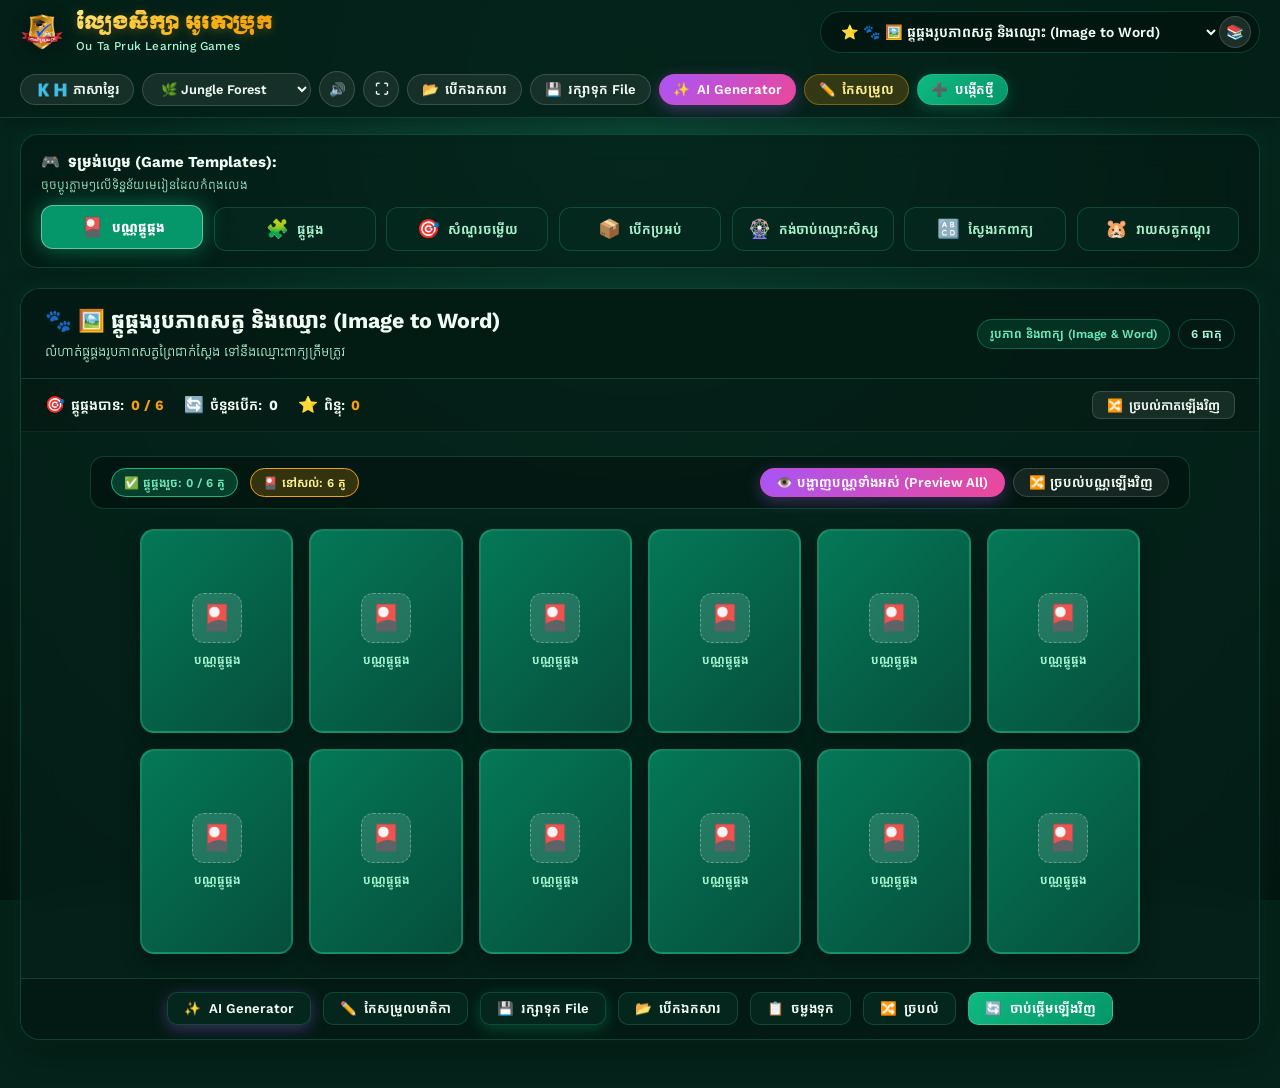
==== commit 195d51de: "Add files via upload" ====
--- a/index.html
+++ b/index.html
@@ -1,10 +1,13 @@
 <!DOCTYPE html>
 <html lang="km">
+
 <head>
   <meta charset="UTF-8" />
   <meta name="viewport" content="width=device-width, initial-scale=1.0" />
-  <meta name="description" content="ល្បែងសិក្សាអូរតាប្រុក (Ou Ta Pruk Educational Games) - កម្មវិធីល្បែងសិក្សាអន្តរកម្មតាមបែប Wordwall ទំនើប ជាមួយប្រព័ន្ធ AI បង្កើតសំណួរស្វ័យប្រវត្ត" />
-  <meta name="keywords" content="Wordwall, Khmer educational games, ល្បែងសិក្សា, អូរតាប្រុក, AI Quiz, Matching Pairs, Word Search, Flashcards" />
+  <meta name="description"
+    content="ល្បែងសិក្សាអូរតាប្រុក (Ou Ta Pruk Educational Games) - កម្មវិធីល្បែងសិក្សាអន្តរកម្មតាមបែប Wordwall ទំនើប ជាមួយប្រព័ន្ធ AI បង្កើតសំណួរស្វ័យប្រវត្ត" />
+  <meta name="keywords"
+    content="Wordwall, Khmer educational games, ល្បែងសិក្សា, អូរតាប្រុក, AI Quiz, Matching Pairs, Word Search, Flashcards" />
   <meta name="author" content="Ou Ta Pruk Education" />
   <title>ល្បែងសិក្សាអូរតាប្រុក | Ou Ta Pruk Learning Games</title>
 
@@ -14,7 +17,9 @@
   <!-- Google Fonts: Kantumruy Pro, Moul, Plus Jakarta Sans -->
   <link rel="preconnect" href="https://fonts.googleapis.com" />
   <link rel="preconnect" href="https://fonts.gstatic.com" crossorigin />
-  <link href="https://fonts.googleapis.com/css2?family=Kantumruy+Pro:ital,wght@0,300;0,400;0,500;0,600;0,700;1,400&family=Moul&family=Plus+Jakarta+Sans:ital,wght@0,400;0,500;0,600;0,700;0,800;1,400&display=swap" rel="stylesheet" />
+  <link
+    href="https://fonts.googleapis.com/css2?family=Kantumruy+Pro:ital,wght@0,300;0,400;0,500;0,600;0,700;1,400&family=Moul&family=Plus+Jakarta+Sans:ital,wght@0,400;0,500;0,600;0,700;0,800;1,400&display=swap"
+    rel="stylesheet" />
 
   <!-- PDF.js CDN for client-side PDF document text & OCR rendering -->
   <script src="https://cdnjs.cloudflare.com/ajax/libs/pdf.js/3.11.174/pdf.min.js"></script>
@@ -28,14 +33,15 @@
   <script src="https://cdnjs.cloudflare.com/ajax/libs/xlsx/0.18.5/xlsx.full.min.js"></script>
 
   <!-- Core Stylesheets (Compatible with both root and /css folder) -->
-  <link rel="stylesheet" href="bundle.css" />
-  <link rel="stylesheet" href="themes.css" />
-  <link rel="stylesheet" href="main.css" />
-  <link rel="stylesheet" href="games.css" />
-  <link rel="stylesheet" href="css/themes.css" />
-  <link rel="stylesheet" href="css/main.css" />
-  <link rel="stylesheet" href="css/games.css" />
+  <link rel="stylesheet" href="bundle.css?v=20260821v2" />
+  <link rel="stylesheet" href="themes.css?v=20260821v2" />
+  <link rel="stylesheet" href="main.css?v=20260821v2" />
+  <link rel="stylesheet" href="games.css?v=20260821v2" />
+  <link rel="stylesheet" href="css/themes.css?v=20260821v2" />
+  <link rel="stylesheet" href="css/main.css?v=20260821v2" />
+  <link rel="stylesheet" href="css/games.css?v=20260821v2" />
 </head>
+
 <body data-theme="jungle">
 
   <!-- Fullscreen Particle Confetti Canvas -->
@@ -47,7 +53,8 @@
       <div class="navbar-container">
         <!-- Brand Left -->
         <div class="navbar-brand" id="nav-brand-logo">
-          <img src="Logo 2.png" alt="Ou Ta Pruk Logo" class="brand-logo" style="width: 44px; height: 44px; object-fit: cover; border-radius: 10px; flex-shrink: 0;" />
+          <img src="Logo 2.png" alt="Ou Ta Pruk Logo" class="brand-logo"
+            style="width: 44px; height: 44px; object-fit: cover; border-radius: 10px; flex-shrink: 0;" />
           <div class="brand-info">
             <h1 class="brand-title" data-i18n="brandTitle">ល្បែងសិក្សា អូរតាប្រុក</h1>
             <span class="brand-subtitle" data-i18n="brandSubtitle">Ou Ta Pruk Learning Games</span>
@@ -58,7 +65,8 @@
         <div class="navbar-center">
           <div class="activity-dropdown-wrap">
             <select id="activity-select" class="activity-select" title="Select Lesson"></select>
-            <button id="btn-open-activity-manager" class="btn-open-manager" title="គ្រប់គ្រងមេរៀន (Activity Library)">📚</button>
+            <button id="btn-open-activity-manager" class="btn-open-manager"
+              title="គ្រប់គ្រងមេរៀន (Activity Library)">📚</button>
           </div>
         </div>
 
@@ -254,7 +262,8 @@
     </main>
   </div>
 
-  <!-- Main ES6 Module Entry Point -->
-  <script type="module" src="js/app.js?v=1400"></script>
+  <!-- Standalone Unified Bundle Entry Point -->
+  <script src="app.v2.js?v=2.1.0"></script>
 </body>
-</html>
+
+</html>
--- a/bundle.css
+++ b/bundle.css
@@ -1197,12 +1197,17 @@
   text-align: center;
   border: 2px solid var(--card-border);
   box-shadow: 0 8px 20px rgba(0, 0, 0, 0.3);
+  overflow: hidden;
 }
 
 /* Card Back (Hidden State) */
 .pair-card-back {
   background: var(--card-back-bg);
   color: var(--text-main);
+  transform: rotateY(0deg);
+  -webkit-backface-visibility: hidden;
+  backface-visibility: hidden;
+  z-index: 2;
 }
 
 .pair-card-back-pattern {
@@ -1228,7 +1233,20 @@
 .pair-card-front {
   background: var(--card-bg);
   transform: rotateY(180deg);
+  -webkit-backface-visibility: hidden;
+  backface-visibility: hidden;
   border-color: var(--panel-border-glow);
+  z-index: 1;
+}
+
+.pair-card.flipped .pair-card-back,
+.pair-card.matched .pair-card-back {
+  z-index: 1;
+}
+
+.pair-card.flipped .pair-card-front,
+.pair-card.matched .pair-card-front {
+  z-index: 2;
 }
 
 .pair-card.matched .pair-card-front {
@@ -1352,10 +1370,51 @@
 }
 
 .matchup-item.matched {
-  border-color: var(--accent-primary);
-  background: rgba(16, 185, 129, 0.2);
+  border-color: rgba(16, 185, 129, 0.4);
+  background: rgba(16, 185, 129, 0.08);
   pointer-events: none;
-  opacity: 0.85;
+  opacity: 0.45;
+  transform: scale(0.98);
+  position: relative;
+  transition: all 0.3s ease;
+}
+
+.matchup-item.matched::after {
+  content: '';
+  position: absolute;
+  left: 4%;
+  right: 4%;
+  top: 50%;
+  height: 3px;
+  background: #ef4444;
+  border-radius: 2px;
+  transform: translateY(-50%);
+  pointer-events: none;
+  box-shadow: 0 0 8px rgba(239, 68, 68, 0.6);
+  animation: strikeThrough 0.35s ease forwards;
+}
+
+@keyframes strikeThrough {
+  from {
+    width: 0;
+    opacity: 0;
+  }
+  to {
+    width: 92%;
+    opacity: 1;
+  }
+}
+
+.matchup-item.matched .matchup-item-text {
+  text-decoration: line-through;
+  text-decoration-color: #ef4444;
+  text-decoration-thickness: 3px;
+  color: var(--text-muted);
+}
+
+.matchup-item.matched .matchup-item-icon,
+.matchup-item.matched .matchup-item-img {
+  filter: grayscale(0.8) opacity(0.5);
 }
 
 .matchup-item-text {
@@ -1363,18 +1422,37 @@
   font-weight: 600;
   color: var(--text-main);
   flex: 1;
+  word-break: break-word;
 }
 
 .matchup-item-icon {
-  font-size: 1.3rem;
+  font-size: 1.5rem;
+  flex-shrink: 0;
+}
+
+.matchup-item-img {
+  width: 44px;
+  height: 44px;
+  border-radius: 8px;
+  object-fit: cover;
+  flex-shrink: 0;
+  border: 1px solid var(--panel-border);
 }
 
 .matchup-item-badge {
   background: rgba(255, 255, 255, 0.1);
-  padding: 0.2rem 0.5rem;
+  padding: 0.25rem 0.55rem;
   border-radius: 6px;
-  font-size: 0.75rem;
+  font-size: 0.85rem;
   font-weight: 700;
+  flex-shrink: 0;
+  transition: all 0.2s ease;
+}
+
+.matchup-item.matched .matchup-item-badge {
+  background: #10b981;
+  color: #ffffff;
+  box-shadow: 0 0 10px rgba(16, 185, 129, 0.4);
 }
 
 /* ==========================================================================
--- a/games.css
+++ b/games.css
@@ -50,12 +50,17 @@
   text-align: center;
   border: 2px solid var(--card-border);
   box-shadow: 0 8px 20px rgba(0, 0, 0, 0.3);
+  overflow: hidden;
 }
 
 /* Card Back (Hidden State) */
 .pair-card-back {
   background: var(--card-back-bg);
   color: var(--text-main);
+  transform: rotateY(0deg);
+  -webkit-backface-visibility: hidden;
+  backface-visibility: hidden;
+  z-index: 2;
 }
 
 .pair-card-back-pattern {
@@ -81,7 +86,20 @@
 .pair-card-front {
   background: var(--card-bg);
   transform: rotateY(180deg);
+  -webkit-backface-visibility: hidden;
+  backface-visibility: hidden;
   border-color: var(--panel-border-glow);
+  z-index: 1;
+}
+
+.pair-card.flipped .pair-card-back,
+.pair-card.matched .pair-card-back {
+  z-index: 1;
+}
+
+.pair-card.flipped .pair-card-front,
+.pair-card.matched .pair-card-front {
+  z-index: 2;
 }
 
 .pair-card.matched .pair-card-front {
@@ -205,10 +223,51 @@
 }
 
 .matchup-item.matched {
-  border-color: var(--accent-primary);
-  background: rgba(16, 185, 129, 0.2);
+  border-color: rgba(16, 185, 129, 0.4);
+  background: rgba(16, 185, 129, 0.08);
   pointer-events: none;
-  opacity: 0.85;
+  opacity: 0.45;
+  transform: scale(0.98);
+  position: relative;
+  transition: all 0.3s ease;
+}
+
+.matchup-item.matched::after {
+  content: '';
+  position: absolute;
+  left: 4%;
+  right: 4%;
+  top: 50%;
+  height: 3px;
+  background: #ef4444;
+  border-radius: 2px;
+  transform: translateY(-50%);
+  pointer-events: none;
+  box-shadow: 0 0 8px rgba(239, 68, 68, 0.6);
+  animation: strikeThrough 0.35s ease forwards;
+}
+
+@keyframes strikeThrough {
+  from {
+    width: 0;
+    opacity: 0;
+  }
+  to {
+    width: 92%;
+    opacity: 1;
+  }
+}
+
+.matchup-item.matched .matchup-item-text {
+  text-decoration: line-through;
+  text-decoration-color: #ef4444;
+  text-decoration-thickness: 3px;
+  color: var(--text-muted);
+}
+
+.matchup-item.matched .matchup-item-icon,
+.matchup-item.matched .matchup-item-img {
+  filter: grayscale(0.8) opacity(0.5);
 }
 
 .matchup-item-text {
@@ -216,18 +275,37 @@
   font-weight: 600;
   color: var(--text-main);
   flex: 1;
+  word-break: break-word;
 }
 
 .matchup-item-icon {
-  font-size: 1.3rem;
+  font-size: 1.5rem;
+  flex-shrink: 0;
+}
+
+.matchup-item-img {
+  width: 44px;
+  height: 44px;
+  border-radius: 8px;
+  object-fit: cover;
+  flex-shrink: 0;
+  border: 1px solid var(--panel-border);
 }
 
 .matchup-item-badge {
   background: rgba(255, 255, 255, 0.1);
-  padding: 0.2rem 0.5rem;
+  padding: 0.25rem 0.55rem;
   border-radius: 6px;
-  font-size: 0.75rem;
+  font-size: 0.85rem;
   font-weight: 700;
+  flex-shrink: 0;
+  transition: all 0.2s ease;
+}
+
+.matchup-item.matched .matchup-item-badge {
+  background: #10b981;
+  color: #ffffff;
+  box-shadow: 0 0 10px rgba(16, 185, 129, 0.4);
 }
 
 /* ==========================================================================
--- a/css/games.css
+++ b/css/games.css
@@ -50,12 +50,17 @@
   text-align: center;
   border: 2px solid var(--card-border);
   box-shadow: 0 8px 20px rgba(0, 0, 0, 0.3);
+  overflow: hidden;
 }
 
 /* Card Back (Hidden State) */
 .pair-card-back {
   background: var(--card-back-bg);
   color: var(--text-main);
+  transform: rotateY(0deg);
+  -webkit-backface-visibility: hidden;
+  backface-visibility: hidden;
+  z-index: 2;
 }
 
 .pair-card-back-pattern {
@@ -81,7 +86,20 @@
 .pair-card-front {
   background: var(--card-bg);
   transform: rotateY(180deg);
+  -webkit-backface-visibility: hidden;
+  backface-visibility: hidden;
   border-color: var(--panel-border-glow);
+  z-index: 1;
+}
+
+.pair-card.flipped .pair-card-back,
+.pair-card.matched .pair-card-back {
+  z-index: 1;
+}
+
+.pair-card.flipped .pair-card-front,
+.pair-card.matched .pair-card-front {
+  z-index: 2;
 }
 
 .pair-card.matched .pair-card-front {
@@ -205,10 +223,51 @@
 }
 
 .matchup-item.matched {
-  border-color: var(--accent-primary);
-  background: rgba(16, 185, 129, 0.2);
+  border-color: rgba(16, 185, 129, 0.4);
+  background: rgba(16, 185, 129, 0.08);
   pointer-events: none;
-  opacity: 0.85;
+  opacity: 0.45;
+  transform: scale(0.98);
+  position: relative;
+  transition: all 0.3s ease;
+}
+
+.matchup-item.matched::after {
+  content: '';
+  position: absolute;
+  left: 4%;
+  right: 4%;
+  top: 50%;
+  height: 3px;
+  background: #ef4444;
+  border-radius: 2px;
+  transform: translateY(-50%);
+  pointer-events: none;
+  box-shadow: 0 0 8px rgba(239, 68, 68, 0.6);
+  animation: strikeThrough 0.35s ease forwards;
+}
+
+@keyframes strikeThrough {
+  from {
+    width: 0;
+    opacity: 0;
+  }
+  to {
+    width: 92%;
+    opacity: 1;
+  }
+}
+
+.matchup-item.matched .matchup-item-text {
+  text-decoration: line-through;
+  text-decoration-color: #ef4444;
+  text-decoration-thickness: 3px;
+  color: var(--text-muted);
+}
+
+.matchup-item.matched .matchup-item-icon,
+.matchup-item.matched .matchup-item-img {
+  filter: grayscale(0.8) opacity(0.5);
 }
 
 .matchup-item-text {
@@ -216,18 +275,37 @@
   font-weight: 600;
   color: var(--text-main);
   flex: 1;
+  word-break: break-word;
 }
 
 .matchup-item-icon {
-  font-size: 1.3rem;
+  font-size: 1.5rem;
+  flex-shrink: 0;
+}
+
+.matchup-item-img {
+  width: 44px;
+  height: 44px;
+  border-radius: 8px;
+  object-fit: cover;
+  flex-shrink: 0;
+  border: 1px solid var(--panel-border);
 }
 
 .matchup-item-badge {
   background: rgba(255, 255, 255, 0.1);
-  padding: 0.2rem 0.5rem;
+  padding: 0.25rem 0.55rem;
   border-radius: 6px;
-  font-size: 0.75rem;
+  font-size: 0.85rem;
   font-weight: 700;
+  flex-shrink: 0;
+  transition: all 0.2s ease;
+}
+
+.matchup-item.matched .matchup-item-badge {
+  background: #10b981;
+  color: #ffffff;
+  box-shadow: 0 0 10px rgba(16, 185, 129, 0.4);
 }
 
 /* ==========================================================================
